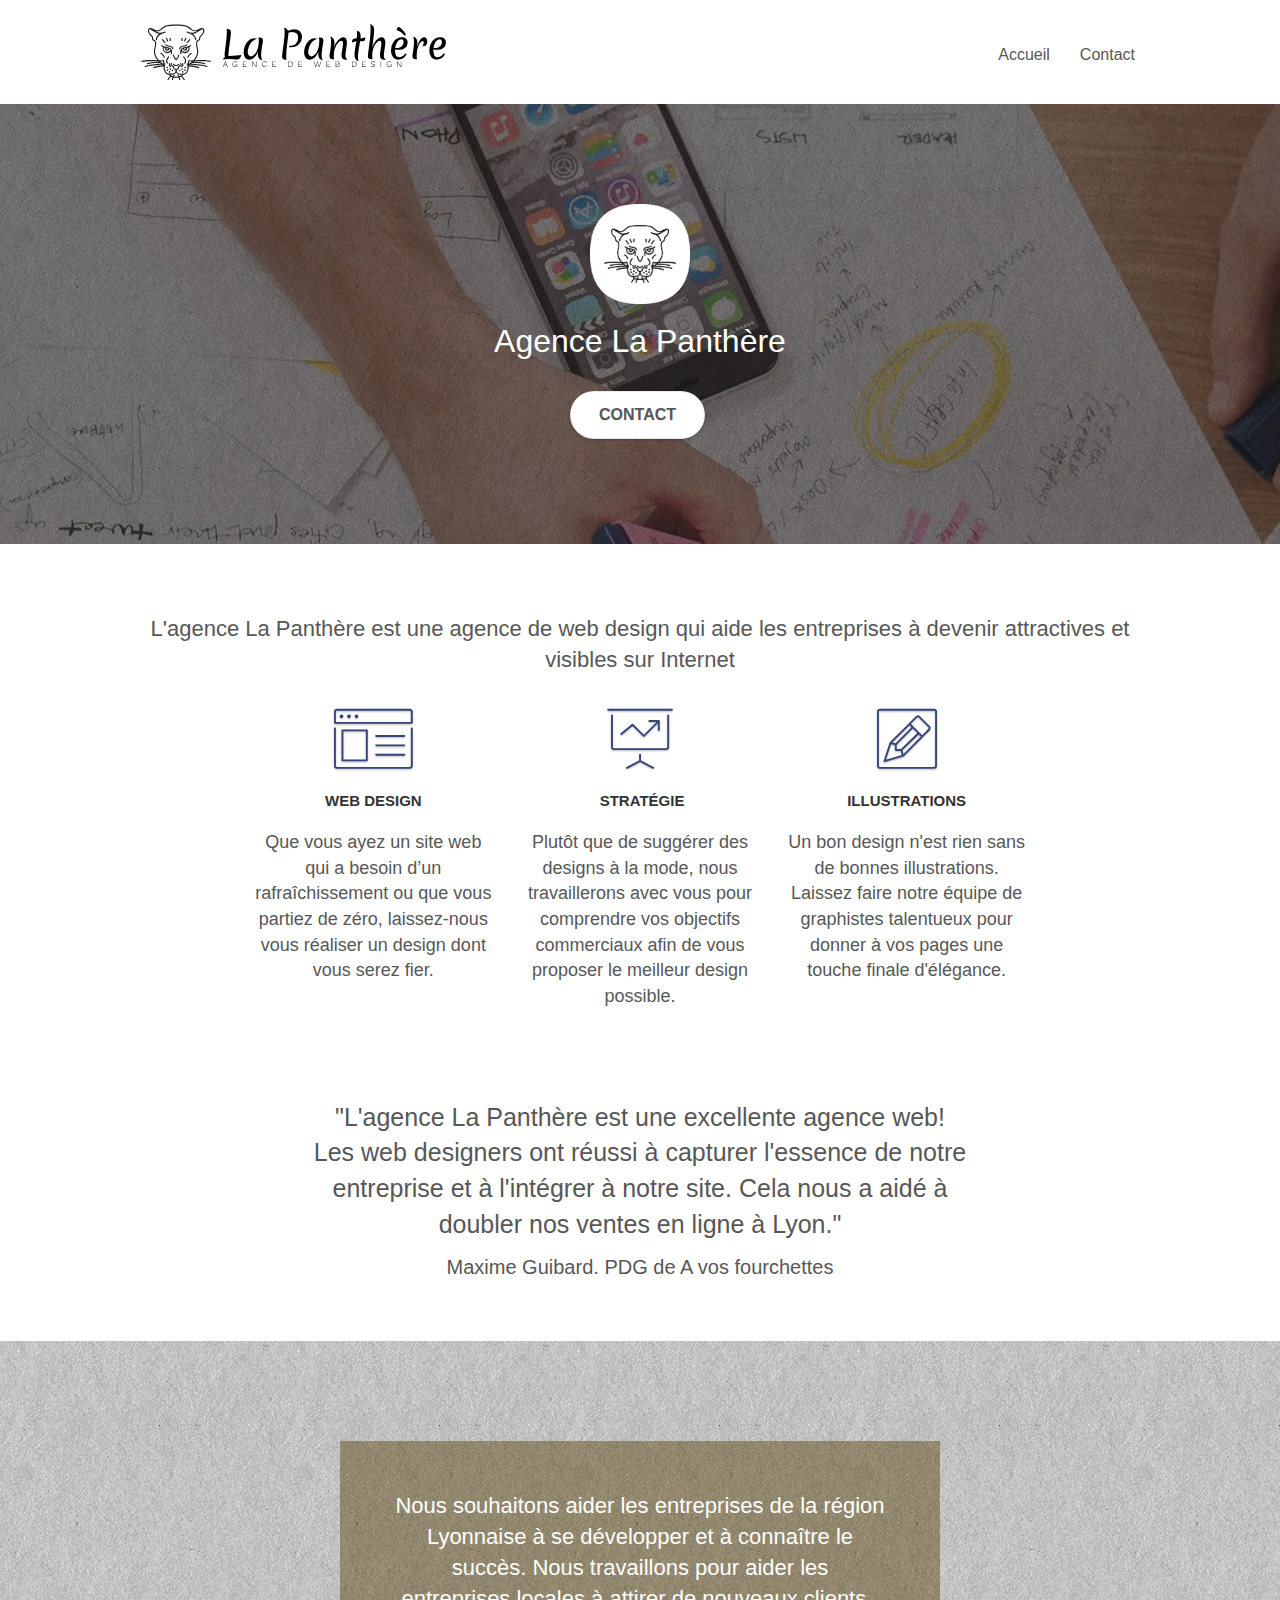
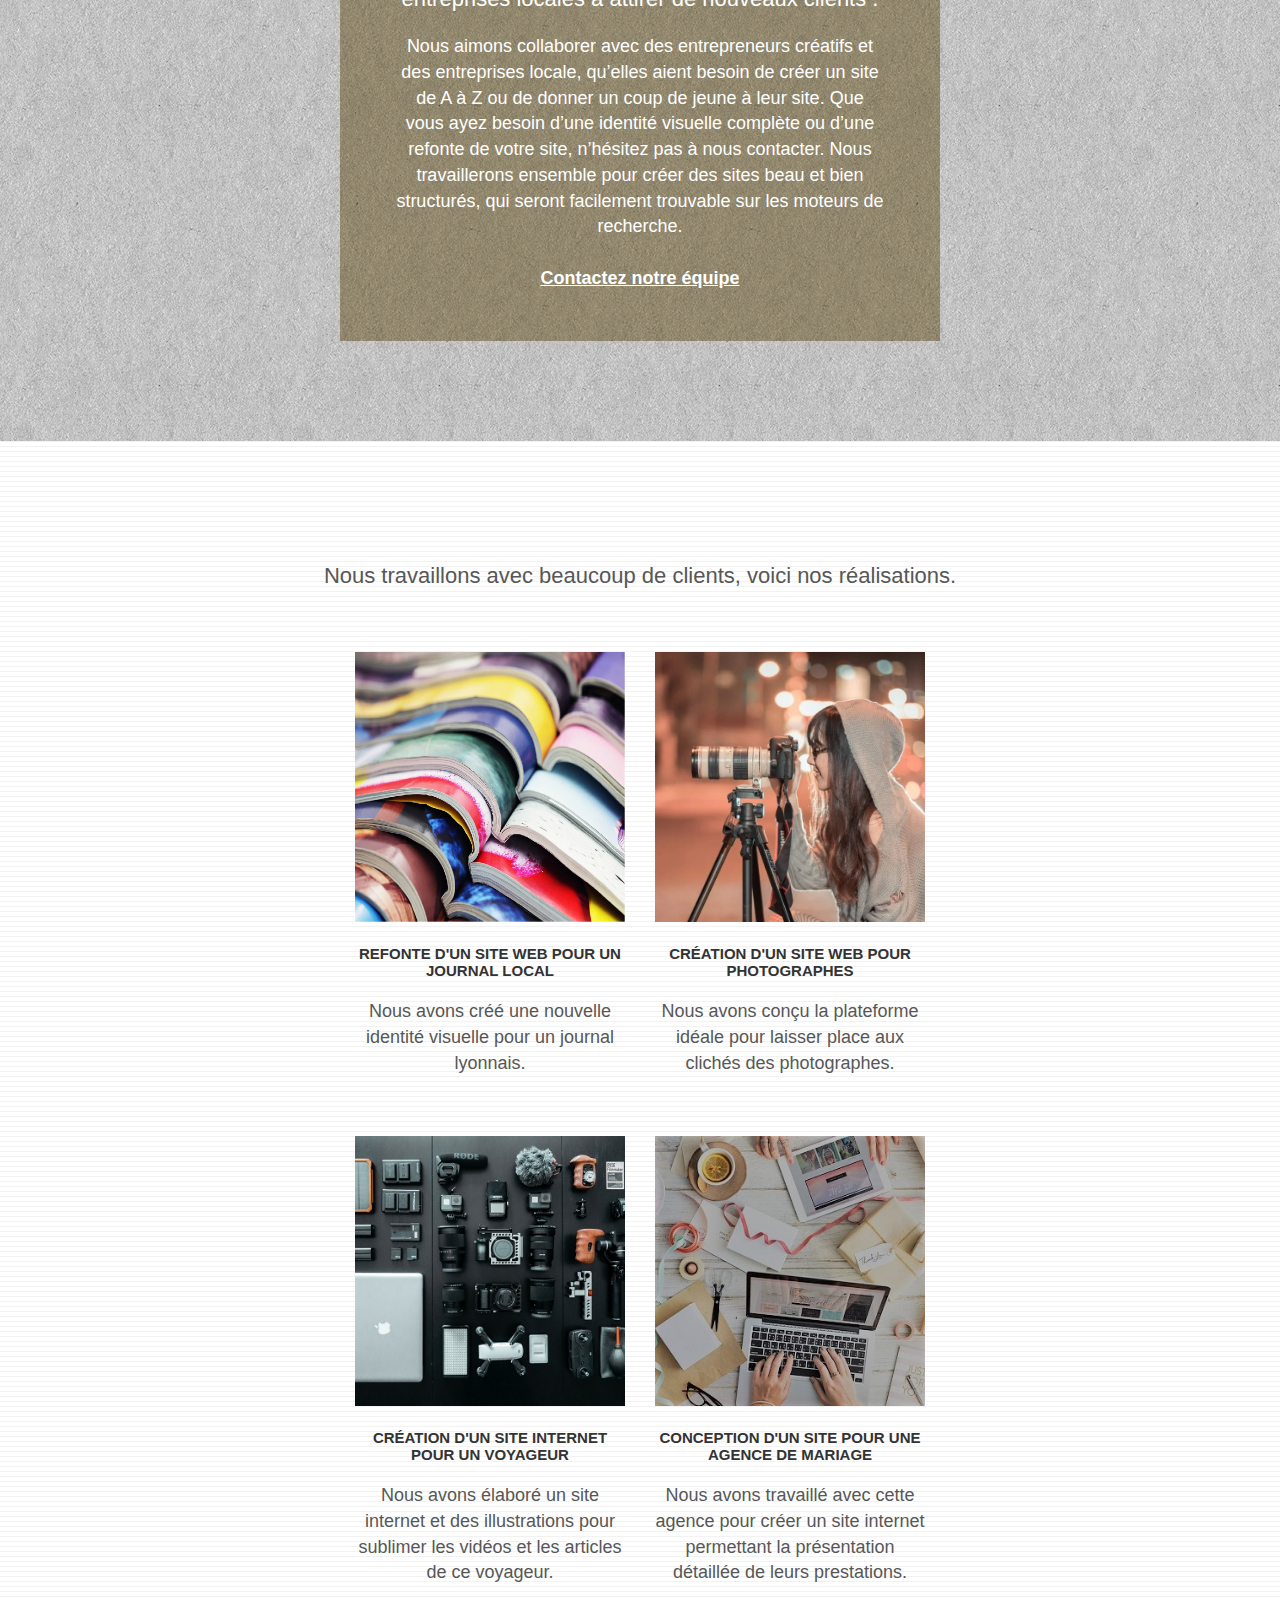
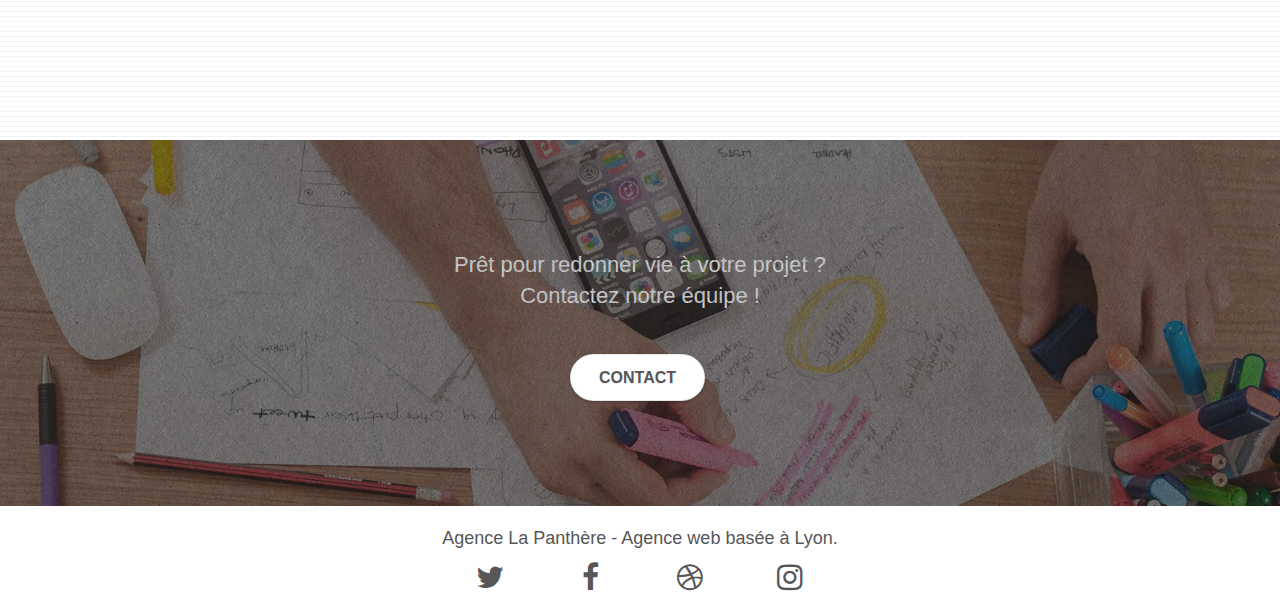
==== index.html @ 436fcbd0 "Update" ====
<!DOCTYPE html>
<html lang="fr">
  <head>
    <meta charset="utf-8" />
    <meta
      name="keywords"
      content="seo, google, site web, site internet, agence design lyon, agence design, agence design,agence design,agence design,agence design,agence design,agence design,agence design,agence design"
    />
    <meta
      name="description"
      content="Vous cherchez une agence de web design ? Découvrez l'expertise de La Panthère, une agence de web design basée à Lyon. "
    />
    <meta
      name="viewport"
      content="width=device-width, initial-scale=1.0, viewport-fit=cover"
    />
    <meta name="robots" content="index, follow" />
    <link rel="shortcut icon" type="image/png" href="favicon.jpg" />

    <link rel="stylesheet" type="text/css" href="./css/bootstrap.css" />
    <link rel="stylesheet" type="text/css" href="style.css" />
    <link rel="stylesheet" type="text/css" href="./css/font-awesome.css" />
    <link rel="stylesheet" type="text/css" href="./css/et-line.css" />

    <script async src="./js/jquery-2.1.0.js"></script>
    <script async src="./js/bootstrap.js"></script>
    <script async src="./js/blocs.js"></script>
    <script async src="./js/jquery.touchSwipe.js" defer></script>
    <script async src="./js/gmaps.js"></script>

    <title>La Panthère | Agence de web design sur Lyon</title>

    <!-- Analytics -->

    <!-- Analytics END -->
  </head>
  <body>
    <!-- Principal conteneur -->

    <header>
      <!-- bloc-0 -->
      <div class="bloc bgc-white l-bloc" id="bloc-0">
        <div class="container bloc-sm">
          <nav class="navbar row">
            <div class="navbar-header">
              <a
                class="navbar-brand"
                aria-label="Lien vers la page d'accueil"
                href="index.html"
                ><img
                  src="img/agence-la-panthere-monochrome.svg"
                  alt="Logo principal La Panthère Agence de web design à Lyon"
                  height="40"
              /></a>
              <button
                id="nav-toggle"
                type="button"
                class="ui-navbar-toggle navbar-toggle"
                data-toggle="collapse"
                data-target=".navbar-1"
              >
                <span class="sr-only">Toggle navigation</span
                ><span class="icon-bar"></span><span class="icon-bar"></span
                ><span class="icon-bar"></span>
              </button>
            </div>
            <div class="collapse navbar-collapse navbar-1 special-dropdown-nav">
              <ul class="site-navigation nav navbar-nav">
                <li>
                  <a href="index.html" aria-label="Lien vers la page d'accueil"
                    >Accueil</a
                  >
                </li>
                <li></li>
                <li>
                  <a href="page2.html" aria-label="Lien vers la page contact"
                    >Contact</a
                  >
                </li>
              </ul>
            </div>
          </nav>
        </div>
      </div>
      <!-- bloc-0 END -->
    </header>

    <main>
      <!-- bloc-1-presentation -->
      <div
        class="bloc bgc-dark-slate-blue bg-banniere d-bloc bg-t-edge bloc-bg-texture texture-paper b-parallax"
        id="bloc-1-hero"
      >
        <div class="container bloc-lg">
          <div class="row tight-width-whitespace">
            <div class="col-sm-12">
              <img
                src="img/logo.webp"
                class="center-block image-resize-mode imgLogo"
                alt="Logo tête de panthère, La Panthère Web Design"
              />
              <h1 class="text-center hero-bloc-text tc-white">
                Agence La Panthère
              </h1>
              <div class="text-center">
                <a
                  href="page2.html"
                  class="btn btn-lg btn-clean btn-rd cta-hero btn-atomic-tangerine"
                  aria-label="Lien vers la page contact"
                  id="cta-hero"
                  >Contact</a
                >
              </div>
            </div>
          </div>
        </div>
      </div>
      <!-- bloc-1-presentation END -->

      <!-- bloc-2-services -->
      <div class="bloc bgc-white l-bloc" id="bloc-2-services">
        <div class="container bloc-md">
          <div class="row">
            <div class="col-sm-12 text-center">
              <h2>
                L'agence La Panthère est une agence de web design qui aide les
                entreprises à devenir attractives et visibles sur Internet
              </h2>
            </div>
          </div>
          <div class="row voffset-lg med-width-whitespace">
            <div class="col-sm-4">
              <div class="text-center">
                <span
                  class="et-icon-browser sm-shadow icon-dark-slate-blue icons icon-lg"
                ></span>
              </div>
              <h3 class="mg-md text-center">Web design</h3>
              <p class="text-center">
                Que vous ayez un site web qui a besoin d&rsquo;un
                rafraîchissement ou que vous partiez de zéro, laissez-nous vous
                réaliser un design dont vous serez fier.
              </p>
            </div>
            <div class="col-sm-4">
              <div class="text-center">
                <span
                  class="et-icon-presentation sm-shadow icon-dark-slate-blue icons icon-lg"
                ></span>
              </div>
              <h3 class="mg-md text-center">&nbsp;Stratégie</h3>
              <p class="text-center">
                Plutôt que de suggérer des designs à la mode, nous travaillerons
                avec vous pour comprendre vos objectifs commerciaux afin de vous
                proposer le meilleur design possible.<br />
              </p>
            </div>
            <div class="col-sm-4">
              <div class="text-center">
                <span
                  class="et-icon-edit sm-shadow icon-dark-slate-blue icons icon-lg"
                ></span>
              </div>
              <h3 class="mg-md text-center">Illustrations</h3>
              <p class="text-center">
                Un bon design n'est rien sans de bonnes illustrations. Laissez
                faire notre équipe de graphistes talentueux pour donner à vos
                pages une touche finale d'élégance.
              </p>
            </div>
          </div>
          <div class="row voffset-lg voffset">
            <div class="col-xs-12 col-md-8 col-md-offset-2 text-center">
              <p id="citation">
                "L'agence La Panthère est une excellente agence web! Les web
                designers ont réussi à capturer l'essence de notre entreprise et
                à l'intégrer à notre site. Cela nous a aidé à doubler nos ventes
                en ligne à Lyon."
              </p>
              <p id="author">Maxime Guibard. PDG de A vos fourchettes</p>
            </div>
          </div>
        </div>
      </div>
      <!-- bloc-2-services END -->

      <!-- bloc-3-what-i-do -->
      <div
        class="bloc tc-white bgc-atomic-tangerine bg-presentation d-bloc bloc-bg-texture texture-paper b-parallax"
        id="bloc-3-what-i-do"
      >
        <div class="container bloc-lg">
          <div class="row tight-width-whitespace black-background">
            <div class="col-sm-12">
              <h2 class="mg-md text-center tc-white">
                Nous souhaitons aider les entreprises de la région Lyonnaise à
                se développer et à connaître le succès. Nous travaillons pour
                aider les entreprises locales à attirer de nouveaux clients .<br />
              </h2>
              <p class="text-center white">
                Nous aimons collaborer avec des entrepreneurs créatifs et des
                entreprises locale, qu’elles aient besoin de créer un site de A
                à Z ou de donner un coup de jeune à leur site. Que vous ayez
                besoin d’une identité visuelle complète ou d’une refonte de
                votre site, n’hésitez pas à nous contacter. Nous travaillerons
                ensemble pour créer des sites beau et bien structurés, qui
                seront facilement trouvable sur les moteurs de recherche.
                <br /><br /><a
                  class="ltc-white bold-link"
                  aria-label="Lien vers la page contact"
                  href="page2.html"
                  >Contactez notre équipe</a
                ><br />
              </p>
            </div>
          </div>
        </div>
      </div>
      <!-- bloc-3-what-i-do END -->

      <!-- bloc-4-portfolio -->
      <div
        class="bloc bgc-white bg-lines-h2-bg bg-repeat l-bloc"
        id="bloc-4-portfolio"
      >
        <div class="container bloc-lg">
          <div class="row">
            <div class="col-sm-12 text-center">
              <h2>
                Nous travaillons avec beaucoup de clients, voici nos
                réalisations.
              </h2>
            </div>
          </div>
          <div class="row tight-width-whitespace portfolio-row">
            <div class="col-sm-6">
              <a
                href="#"
                data-lightbox="img/1.webp"
                data-gallery-id="gallery-1"
                data-caption="Refonte d'un site web pour un journal local"
                data-frame="snapshot-lb"
                aria-label="Lien vers la page du projet"
                ><img
                  src="img/1.webp"
                  alt="Livres ouverts illustrant le journal local"
                  class="img-responsive portfolio-thumb"
              /></a>
              <h3 class="mg-md text-center">
                Refonte d'un site web pour un journal local
              </h3>
              <p class="text-center">
                Nous avons créé une nouvelle identité visuelle pour un journal
                lyonnais.
              </p>
            </div>
            <div class="col-sm-6">
              <a
                href="#"
                data-lightbox="img/2.webp"
                data-gallery-id="gallery-1"
                data-caption="Création d'un site web pour photographes"
                data-frame="snapshot-lb"
                aria-label="Lien vers la page du projet"
                ><img
                  src="img/2.webp"
                  class="img-responsive portfolio-thumb"
                  alt="Images illustrant une photgraphe"
              /></a>
              <h3 class="mg-md text-center">
                Création d'un site web pour photographes
              </h3>
              <p class="text-center">
                Nous avons conçu la plateforme idéale pour laisser place aux
                clichés des photographes.
              </p>
            </div>
          </div>
          <div class="row tight-width-whitespace portfolio-row">
            <div class="col-sm-6">
              <a
                href="#"
                data-lightbox="img/3.webp"
                data-gallery-id="gallery-1"
                data-caption="Création d'un site internet pour un voyageur"
                data-frame="snapshot-lb"
                aria-label="Lien vers la page du projet"
                ><img
                  src="img/3.webp"
                  class="img-responsive portfolio-thumb"
                  alt="Image illustrant le materiel d'un voyageur"
              /></a>
              <h3 class="mg-md text-center">
                Création d'un site internet pour un voyageur
              </h3>
              <p class="text-center">
                Nous avons élaboré un site internet et des illustrations pour
                sublimer les vidéos et les articles de ce voyageur.
              </p>
            </div>
            <div class="col-sm-6">
              <a
                href="#"
                data-lightbox="img/4.webp"
                data-gallery-id="gallery-1"
                data-caption="Conception d'un site pour une agence de mariage"
                data-frame="snapshot-lb"
                aria-label="Lien vers la page du projet"
                ><img
                  src="img/4.webp"
                  class="img-responsive portfolio-thumb"
                  alt="Images illustrant un ordianateur et un site internet"
              /></a>
              <h3 class="mg-md text-center">
                Conception d'un site pour une agence de mariage
              </h3>
              <p class="text-center">
                Nous avons travaillé avec cette agence pour créer un site
                internet permettant la présentation détaillée de leurs
                prestations.
              </p>
            </div>
          </div>
        </div>
      </div>
      <!-- bloc-4-portfolio END -->

      <!-- bloc-5-cta -->
      <div
        class="bloc bgc-dark-slate-blue bg-banniere d-bloc bloc-bg-texture texture-paper"
        id="bloc-5-cta"
      >
        <div class="container bloc-lg">
          <div class="row">
            <h2 class="mg-md text-center tc-white">
              Prêt pour redonner vie à votre projet ?<br />Contactez notre
              équipe !
            </h2>
            <div class="col-sm-12 text-center">
              <a
                href="page2.html"
                class="btn btn-atomic-tangerine btn-clean btn-rd btn-lg cta-hero"
                aria-label="Lien vers la page du contact"
                >Contact</a
              >
            </div>
          </div>
        </div>
      </div>
      <!-- bloc-5-cta END -->
    </main>

    <footer>
      <!-- Footer - bloc-8 -->
      <div class="bloc bgc-atomic-tangerine d-bloc" id="bloc-8">
        <div class="container bloc-sm">
          <div class="row">
            <div class="col-sm-12">
              <p class="text-center grey">
                Agence La Panthère - Agence web basée à Lyon.<br />
              </p>
              <div class="row row-no-gutters social">
                <div class="col-sm-3">
                  <div class="text-center">
                    <a
                      class="social"
                      aria-label="Lien vers la page twitter"
                      href="twitter/lachouette.com"
                      ><span class="fa fa-twitter icon-md grey"></span
                    ></a>
                  </div>
                </div>
                <div class="col-sm-3">
                  <div class="text-center">
                    <a
                      class="social"
                      aria-label="Lien vers la page facebook"
                      href="facebook/lachouette.com"
                      ><span class="fa fa-facebook icon-md grey"></span
                    ></a>
                  </div>
                </div>
                <div class="col-sm-3">
                  <div class="text-center">
                    <a
                      class="social"
                      aria-label="Lien vers la page Dribble"
                      href="dribble/lachouette.com"
                      ><span class="fa fa-dribbble icon-md grey"></span
                    ></a>
                  </div>
                </div>
                <div class="col-sm-3">
                  <div class="text-center">
                    <a
                      class="social"
                      aria-label="Lien vers la page instagram"
                      href="instagram/lachouette.com"
                      ><span class="fa fa-instagram icon-md grey"></span
                    ></a>
                  </div>
                </div>
              </div>
            </div>
          </div>
        </div>
      </div>
      <!-- Footer - bloc-8 END -->
    </footer>

    <!-- Principal conteneur END -->
  </body>
</html>
---- style.css ----
body {
  margin: 0;
  padding: 0;
  background: #fff;
  overflow-x: hidden;
  -webkit-font-smoothing: antialiased;
  -moz-osx-font-smoothing: grayscale;
}

img {
  width: 100%;
  height: 100%;
}

.imgLogo {
  width: 100px;
  height: 100px;
}

a,
button {
  transition: all 0.3s ease-in-out;
}

a,
button:focus:not(:focus-visible) {
  outline: none;
}

a:hover {
  text-decoration: none;
  cursor: pointer;
}

#page-loading-blocs-notifaction {
  position: fixed;
  top: 0;
  bottom: 0;
  width: 100%;
  z-index: 100000;
  background: #ffffff url("img/pageload-spinner.gif") no-repeat center center;
}

.bloc {
  width: 100%;
  clear: both;
  background: 50% 50% no-repeat;
  padding: 0 50px;
  -webkit-background-size: cover;
  -moz-background-size: cover;
  -o-background-size: cover;
  background-size: cover;
  position: relative;
}

.bloc .container {
  padding-left: 0;
  padding-right: 0;
}

.bloc-lg {
  padding: 100px 50px;
}

.bloc-md {
  padding: 50px;
}

.bloc-sm {
  padding: 20px 50px;
}

.bg-center,
.bg-l-edge,
.bg-r-edge,
.bg-t-edge,
.bg-b-edge,
.bg-tl-edge,
.bg-bl-edge,
.bg-tr-edge,
.bg-br-edge,
.bg-repeat {
  -webkit-background-size: auto !important;
  -moz-background-size: auto !important;
  -o-background-size: auto !important;
  background-size: auto !important;
}

.bg-repeat {
  background: repeat;
}

.bg-t-edge {
  background: top no-repeat;
}

.bloc-bg-texture::before {
  content: "";
  background-size: 2px 2px;
  position: absolute;
  top: 0;
  bottom: 0;
  left: 0;
  right: 0;
}

.texture-paper::before {
  background: url("img/texture-paper.png");
  background-size: 280px 280px;
}

.b-parallax {
  background-attachment: fixed;
}

.d-bloc {
  color: rgba(255, 255, 255, 0.7);
}

.d-bloc button:hover {
  color: rgba(255, 255, 255, 0.9);
}

.d-bloc .icon-round,
.d-bloc .icon-square,
.d-bloc .icon-rounded,
.d-bloc .icon-semi-rounded-a,
.d-bloc .icon-semi-rounded-b {
  border-color: rgba(255, 255, 255, 0.9);
}

.d-bloc .divider-h span {
  border-color: rgba(255, 255, 255, 0.2);
}

.d-bloc .a-btn,
.d-bloc .navbar a,
.d-bloc .navbar-brand,
.d-bloc a .icon-sm,
.d-bloc a .icon-md,
.d-bloc a .icon-lg,
.d-bloc a .icon-xl,
.d-bloc h1 a,
.d-bloc h2 a,
.d-bloc h3 a,
.d-bloc h4 a,
.d-bloc h5 a,
.d-bloc h6 a,
.d-bloc p a {
  color: rgba(255, 255, 255, 1);
}

.d-bloc .a-btn:hover,
.d-bloc .navbar a:hover,
.d-bloc .navbar-brand:hover,
.d-bloc a:hover .icon-sm,
.d-bloc a:hover .icon-md,
.d-bloc a:hover .icon-lg,
.d-bloc a:hover .icon-xl,
.d-bloc h1 a:hover,
.d-bloc h2 a:hover,
.d-bloc h3 a:hover,
.d-bloc h4 a:hover,
.d-bloc h5 a:hover,
.d-bloc h6 a:hover,
.d-bloc p a:hover {
  color: rgba(255, 255, 255, 1);
}

.d-bloc .navbar-toggle .icon-bar {
  background: rgba(255, 255, 255, 1);
}

.d-bloc .btn-wire,
.d-bloc .btn-wire:hover {
  color: rgba(255, 255, 255, 1);
  border-color: rgba(255, 255, 255, 1);
}

.d-bloc .panel {
  color: rgba(0, 0, 0, 0.5);
}

.d-bloc .panel button:hover {
  color: rgba(0, 0, 0, 0.7);
}

.d-bloc .panel icon {
  border-color: rgba(0, 0, 0, 0.7);
}

.d-bloc .panel .divider-h span {
  border-color: rgba(0, 0, 0, 0.1);
}

.d-bloc .panel .a-btn {
  color: rgba(0, 0, 0, 0.6);
}

.d-bloc .panel .a-btn:hover {
  color: rgba(0, 0, 0, 1);
}

.d-bloc .panel .btn-wire,
.d-bloc .panel .btn-wire:hover {
  color: rgba(0, 0, 0, 0.7);
  border-color: rgba(0, 0, 0, 0.3);
}

.d-bloc .panel,
.l-bloc {
  color: rgba(0, 0, 0, 0.5);
}

.d-bloc .panel button:hover,
.l-bloc button:hover {
  color: rgba(0, 0, 0, 0.7);
}

.l-bloc .icon-round,
.l-bloc .icon-square,
.l-bloc .icon-rounded,
.l-bloc .icon-semi-rounded-a,
.l-bloc .icon-semi-rounded-b {
  border-color: rgba(0, 0, 0, 0.7);
}

.d-bloc .panel .divider-h span,
.l-bloc .divider-h span {
  border-color: rgba(0, 0, 0, 0.1);
}

.d-bloc .panel .a-btn,
.l-bloc .a-btn,
.l-bloc .navbar a,
.l-bloc .navbar-brand,
.l-bloc a .icon-sm,
.l-bloc a .icon-md,
.l-bloc a .icon-lg,
.l-bloc a .icon-xl,
.l-bloc h1 a,
.l-bloc h2 a,
.l-bloc h3 a,
.l-bloc h4 a,
.l-bloc h5 a,
.l-bloc h6 a,
.l-bloc p a {
  color: rgba(0, 0, 0, 0.6);
}

.d-bloc .panel .a-btn:hover,
.l-bloc .a-btn:hover,
.l-bloc .navbar a:hover,
.l-bloc .navbar-brand:hover,
.l-bloc a:hover .icon-sm,
.l-bloc a:hover .icon-md,
.l-bloc a:hover .icon-lg,
.l-bloc a:hover .icon-xl,
.l-bloc h1 a:hover,
.l-bloc h2 a:hover,
.l-bloc h3 a:hover,
.l-bloc h4 a:hover,
.l-bloc h5 a:hover,
.l-bloc h6 a:hover,
.l-bloc p a:hover {
  color: rgba(0, 0, 0, 1);
}

.l-bloc .navbar-toggle .icon-bar {
  color: rgba(0, 0, 0, 0.6);
}

.d-bloc .panel .btn-wire,
.d-bloc .panel .btn-wire:hover,
.l-bloc .btn-wire,
.l-bloc .btn-wire:hover {
  color: rgba(0, 0, 0, 0.7);
  border-color: rgba(0, 0, 0, 0.3);
}

.voffset {
  margin-top: 30px;
}

.voffset-lg {
  margin-top: 80px;
}

.row-no-gutters {
  margin-right: 0;
  margin-left: 0;
}

.row.row-no-gutters > [class^="col-"],
.row.row-no-gutters > [class*=" col-"] {
  padding-right: 0;
  padding-left: 0;
}

#bloc-1-hero h1 {
  font-size: 32px;
}

.navbar {
  margin-bottom: 0;
  z-index: 1;
}

.navbar-brand {
  height: auto;
  padding: 3px 15px;
  font-size: 25px;
  font-weight: normal;
  font-weight: 600;
  line-height: 44px;
}

.navbar-brand img {
  max-height: 200px;
  margin: 0 5px 0 0;
  display: inline;
}

.navbar-brand img[src$="svg"] {
  min-width: 100px;
}

.nav-center .navbar-brand img {
  margin: 0;
}

.navbar .nav {
  padding-top: 2px;
  margin-right: -16px;
  float: right;
  z-index: 1;
}

.nav > li {
  float: left;
  margin-top: 4px;
  font-size: 16px;
}

.navbar-nav .open .dropdown-menu > li > a {
  text-align: inherit;
}

.nav > li a:hover,
.nav > li a:focus {
  background: transparent;
}

.navbar-toggle {
  margin: 10px 10px 0 0;
  border: 0px;
}

.navbar-toggle:hover {
  background: transparent !important;
}

.navbar-toggle .icon-bar {
  background-color: rgba(0, 0, 0, 0.5);
  width: 26px;
}

.nav-invert .navbar .nav {
  float: left;
}

.nav-invert .navbar-header,
.nav-invert .navbar-brand {
  float: right;
  position: relative;
  z-index: 2;
}

@media (min-width: 768px) {
  .site-navigation {
    position: absolute;
    top: 50%;
    right: 20px;
    transform: translate(0, -50%);
    -webkit-transform: translateY(-50%);
  }
  .nav > li .dropdown-menu a,
  .nav > li .dropdown-menu a:hover {
    color: #484848;
  }
  .nav-invert .site-navigation {
    left: 0;
    right: 0;
  }
  .nav-center {
    text-align: center;
  }
  .nav-center .navbar-header {
    width: 100%;
  }
  .nav-center .navbar-header,
  .nav-center .navbar-brand,
  .nav-center .nav > li {
    float: none;
    display: inline-block;
  }
  .nav-center .site-navigation {
    position: relative;
    width: 100%;
    right: 0;
    margin-right: 0px;
    margin-top: 20px;
  }
  .nav-center.mini-nav .navbar-toggle {
    float: none;
    margin: 10px auto 0;
  }
}

.nav > li > .dropdown a {
  background: none !important;
  display: block;
  padding: 14px 15px;
}

nav .caret {
  margin: 0 5px;
}

.dropdown-menu .dropdown-menu {
  top: -8px;
  left: 100%;
}

.dropdown-menu .dropmenu-flow-right {
  top: 100%;
  left: 0;
  margin-left: -1px;
  border-top-left-radius: 0;
  border-top-right-radius: 0;
}

.dropdown-menu .dropdown span {
  border: 4px solid black;
  border-top-color: transparent;
  border-right-color: transparent;
  border-bottom-color: transparent;
  margin: 6px -5px 0 0 !important;
  float: right;
}

.mg-md {
  margin-top: 10px;
  margin-bottom: 20px;
}

.mg-lg {
  margin-top: 10px;
  margin-bottom: 40px;
}

.btn {
  margin: 0 5px 5px 0;
}

.btn.pull-right {
  margin: 0 0 5px 5px;
}

.btn-d,
.btn-d:hover,
.btn-d:focus {
  color: #fff;
  background: rgba(0, 0, 0, 0.3);
}

button {
  outline: none !important;
}

.btn-rd {
  border-radius: 40px;
}

.btn-clean {
  border: 1px solid rgba(0, 0, 0, 0.08);
  border-bottom-color: rgba(0, 0, 0, 0.1);
  text-shadow: 0 1px 0 rgba(0, 0, 1, 0.1);
  box-shadow: 0 1px 3px rgba(0, 0, 1, 0.25),
    inset 0 1px 0 0 rgba(255, 255, 255, 0.15);
}

.icon-md {
  font-size: 30px !important;
}

.icon-lg {
  font-size: 60px !important;
}

.sm-shadow {
  text-shadow: 0 1px 2px rgba(0, 0, 0, 0.3);
}

.panel-sq,
.panel-sq .panel-heading,
.panel-sq .panel-footer {
  border-radius: 0;
}

.panel-rd {
  border-radius: 30px;
}

.panel-rd .panel-heading {
  border-radius: 29px 29px 0 0;
}

.panel-rd .panel-footer {
  border-radius: 0 0 29px 29px;
}

.form-control {
  border-color: rgba(0, 0, 0, 0.1);
  box-shadow: none;
}

.scrollToTop {
  width: 40px;
  height: 40px;
  position: fixed;
  bottom: 20px;
  right: 20px;
  opacity: 0;
  z-index: 500;
  transition: all 0.3s ease-in-out;
}

.scrollToTop span {
  margin-top: 6px;
}

.showScrollTop {
  font-size: 14px;
  opacity: 1;
}

a[data-lightbox] {
  position: relative;
  display: block;
  text-align: center;
}

a[data-lightbox]:hover::before {
  content: "+";
  font-family: "HelveticaNeue-Light", "Helvetica Neue Light", "Helvetica Neue",
    Helvetica, Arial;
  font-size: 32px;
  width: 50px;
  height: 50px;
  margin-left: -25px;
  border-radius: 50%;
  background: rgba(0, 0, 0, 0.6);
  color: #fff;
  font-weight: 100;
  z-index: 1;
  position: absolute;
  top: 50%;
  transform: translateY(-50%);
  -webkit-transform: translateY(-50%);
}

a[data-lightbox]:hover img {
  opacity: 0.6;
  -webkit-animation-fill-mode: none;
  animation-fill-mode: none;
}

#lightbox-modal {
  display: flex;
  align-items: center;
}

#lightbox-modal .modal-dialog {
  width: 90%;
  max-width: 900px;
  margin: 0 auto 0;
}

#lightbox-modal .modal-dialog img {
  max-height: 90vh;
  margin: 0 auto;
}

.lightbox-caption {
  padding: 20px;
  color: #fff;
  background: rgba(0, 0, 0, 0.5);
  position: absolute;
  left: 15px;
  right: 15px;
  bottom: 5px;
}

.close-lightbox {
  color: #fff;
  font-size: 30px;
  position: absolute;
  top: 20px;
  right: 20px;
  z-index: 20;
  background: rgba(0, 0, 0, 0.5);
  border: none;
  line-height: 30px;
  padding: 0 9px 5px;
  opacity: 0.3;
}

.close-lightbox:hover,
.next-lightbox:hover,
.prev-lightbox:hover {
  opacity: 1;
  color: #fff;
}

.next-lightbox,
.prev-lightbox {
  font-size: 20px;
  color: rgba(255, 255, 255, 0.9);
  background: rgba(0, 0, 0, 0.5);
  transition: all 0.2s ease-in-out;
  position: absolute;
  top: 45%;
  z-index: 1;
  opacity: 0.4;
}

.next-lightbox {
  padding: 6px 8px 1px 13px;
  right: 25px;
}

.prev-lightbox {
  padding: 6px 13px 1px 10px;
  left: 25px;
}

.snapshot-lb .modal-body {
  padding-bottom: 45px;
}

.snapshot-lb .lightbox-caption {
  padding: 0;
  color: rgba(0, 0, 0, 0.5);
  background: none;
}

h1,
h2,
h3,
h4,
h5,
h6,
p,
label,
.btn,
a {
  font-family: "helvetica";
  font-weight: 400;
  color: #575757 !important;
}

.container {
  max-width: 1000px;
}

.hero-bloc-text {
  font-size: 38px;
}

.hero-bloc-text-sub {
  font-size: 36px;
}

.statement-bloc-text {
  line-height: 26px;
  font-style: italic;
  font-size: 20px;
  text-align: center;
  font-weight: lighter;
  max-width: 520px;
  margin: auto auto auto auto;
}

p {
  font-size: 18px;
}

.tight-width-whitespace {
  max-width: 600px;
  margin: auto auto auto auto;
}

.h1 {
  font-size: 20px;
  font-family: "Open Sans";
}

.cta-hero {
  margin-top: 22px;
  color: #ffffff !important;
  text-transform: uppercase;
  padding: 12px 28px 12px 28px;
  font-size: 16px;
  font-weight: 700;
}

.social {
  max-width: 400px;
  margin: auto auto auto auto;
}

h2 {
  font-size: 22px;
  line-height: 1.4em;
}

h3 {
  font-size: 15px;
  text-transform: uppercase;
  font-weight: 700;
  color: #333333 !important;
}

.med-width-whitespace {
  max-width: 800px;
  margin: auto auto auto auto;
  box-shadow: 0px 0px 0px #000000;
}

h1 {
  color: #333333 !important;
}

h4 {
  color: #333333 !important;
}

.icons {
  margin-bottom: 14px;
  margin-top: 24px;
}

.white {
  color: white !important;
}

.grey {
  color: #575757 !important;
}

.portfolio-thumb {
  margin-bottom: 24px;
}

.portfolio-row {
  margin-bottom: 44px;
  margin-top: 50px;
}

.avatar {
  box-shadow: 0px 4px 9px rgba(0, 0, 0, 0.3);
}

.black-background {
  background-color: rgba(165, 147, 99, 0.7);
  padding: 40px 40px 40px 40px;
}

.bold-link {
  font-weight: 900;
  text-decoration: underline !important;
}

.bgc-white {
  background-color: #ffffff;
}

.bgc-dark-slate-blue {
  background-color: #364577;
}

.bgc-atomic-tangerine {
  background-color: white;
}

.tc-white {
  color: white !important;
}

.btn-atomic-tangerine {
  background: white;
  color: #575757 !important;
  transition: 0.1s ease-in-out;
}

.btn-atomic-tangerine:hover {
  transform: scale(1.05);
  transition: ease-in-out 0.1s;
  color: #575757 !important;
}

.ltc-white {
  color: #ffffff !important;
}

.ltc-white:hover {
  color: #cccccc !important;
}

.ltc-atomic-tangerine {
  color: #f3976c !important;
}

.ltc-atomic-tangerine:hover {
  color: #c27956 !important;
}

.icon-dark-slate-blue {
  color: #364577 !important;
  border-color: #364577 !important;
}

.bg-dots-bg {
  background-image: url("img/dots-bg.webp");
}

.bg-lines-h2-bg {
  background-image: url("img/lines-h2-bg.png");
}

.bg-banniere {
  background-image: url("img/agence-la-panthere.webp");
}

.bg-presentation {
  background-image: url("img/image-de-presentation.webp");
}

@media (max-width: 1024px) {
  .bloc {
    padding-left: 20px;
    padding-right: 20px;
  }
  .bloc.full-width-bloc,
  .bloc-tile-2.full-width-bloc .container,
  .bloc-tile-3.full-width-bloc .container,
  .bloc-tile-4.full-width-bloc .container {
    padding-left: 0;
    padding-right: 0;
  }
}

@media (max-width: 992px) and (min-width: 768px) {
  .navbar .nav {
    max-width: 80%;
  }
  .nav-center.navbar .nav {
    max-width: 100%;
  }
}

@media only screen and (min-device-width: 768px) and (max-device-width: 1024px) and (orientation: landscape) {
  .b-parallax {
    background-attachment: scroll;
  }
}

@media only screen and (min-device-width: 1024px) and (max-device-width: 1366px) and (-webkit-min-device-pixel-ratio: 1.5) {
  .b-parallax {
    background-attachment: scroll;
  }
}

@media (max-width: 991px) {
  .container {
    width: 100%;
  }
  .b-parallax {
    background-attachment: scroll;
  }
  .page-container,
  #hero-bloc {
    overflow-x: hidden;
    position: relative;
  }
  .bloc {
    padding-left: constant(safe-area-inset-left);
    padding-right: constant(safe-area-inset-right);
  }
  .bloc-group,
  .bloc-group .bloc {
    display: block;
    width: 100%;
  }
  .bloc-fill-screen .fill-bloc-top-edge,
  .bloc-fill-screen .fill-bloc-bottom-edge {
    padding: 0 20px;
    padding-left: constant(safe-area-inset-left);
    padding-right: constant(safe-area-inset-right);
  }
}

@media (max-width: 767px) {
  .page-container {
    overflow-x: hidden;
    position: relative;
  }
  h1,
  h2,
  h3,
  h4,
  h5,
  h6,
  p,
  #disqus_thread {
    padding-left: 10px !important;
    padding-right: 10px !important;
  }
  .b-parallax {
    background-attachment: scroll;
  }
  .navbar .nav {
    padding-top: 0;
    border-top: 1px solid rgba(0, 0, 0, 0.2);
    float: none !important;
  }
  .navbar.row {
    margin-left: 0;
    margin-right: 0;
  }
  .site-navigation {
    position: inherit;
    transform: none;
    -webkit-transform: none;
    -ms-transform: none;
  }
  .nav > li {
    margin-top: 0;
    border-bottom: 1px solid rgba(0, 0, 0, 0.1);
    background: rgba(0, 0, 0, 0.05);
    text-align: left;
    padding-left: 15px;
    width: 100%;
  }
  .nav > li:hover {
    background: rgba(0, 0, 0, 0.08);
  }
  .dropdown .dropdown a .caret {
    float: none;
    margin: 5px 0 0 10px !important;
    border: 4px solid black;
    border-bottom-color: transparent;
    border-right-color: transparent;
    border-left-color: transparent;
  }
  #hero-bloc .navbar .nav {
    background: rgba(0, 0, 0, 0.8);
  }
  #hero-bloc .navbar .nav a {
    color: rgba(255, 255, 255, 0.6);
  }
  .hero {
    padding: 50px 0;
  }
  .hero-nav {
    left: -1px;
    right: -1px;
  }
  .navbar-collapse {
    padding: 0;
    overflow-x: hidden;
    -webkit-box-shadow: none;
    box-shadow: none;
  }
  .navbar-brand img {
    max-height: 40px;
    width: auto;
  }
  .nav-invert .navbar-header {
    float: none;
    width: 100%;
  }
  .nav-invert .navbar-toggle {
    float: left;
    margin-left: 10px;
  }
  .bloc {
    padding-left: 0;
    padding-right: 0;
  }
  .bloc-xxl,
  .bloc-xl,
  .bloc-lg {
    padding: 40px 0;
  }
  .bloc-sm,
  .bloc-md {
    padding-left: 0;
    padding-right: 0;
  }
  .bloc-tile-2 .container,
  .bloc-tile-3 .container,
  .bloc-tile-4 .container,
  .bloc-fill-screen .fill-bloc-top-edge,
  .bloc-fill-screen .fill-bloc-bottom-edge {
    padding-left: 0;
    padding-right: 0;
  }
  .a-block {
    padding: 0 10px;
  }
  .btn-dwn {
    display: none;
  }
  .voffset {
    margin-top: 5px;
  }
  .voffset-md {
    margin-top: 20px;
  }
  .voffset-lg {
    margin-top: 30px;
  }
  form {
    padding: 5px;
  }
  .close-lightbox {
    display: inline-block;
  }
  .blocsapp-device-iphone5 {
    background-size: 216px 425px;
    padding-top: 60px;
    width: 216px;
    height: 425px;
  }
  .blocsapp-device-iphone5 img {
    width: 180px;
    height: 320px;
  }
}

@media (max-width: 400px) {
  .bloc {
    padding-left: 0;
    padding-right: 0;
  }
}

@media (max-width: 767px) {
  .bloc-mob-center-text {
    text-align: center;
  }
}

#citation {
  font-size: 25px;
}

#author {
  font-size: 20px;
}
---- css/et-line.css ----
@font-face {
    font-family: et-line;
    src: url(../fonts/et-line.eot);
    src: url(../fonts/et-line.eot?#iefix) format('embedded-opentype'), url(../fonts/et-line.woff) format('woff'), url(../fonts/et-line.ttf) format('truetype'), url(../fonts/et-line.svg#et-line) format('svg');
    font-weight: 400;
    font-style: normal
}

.et-icon-adjustments,
.et-icon-alarmclock,
.et-icon-anchor,
.et-icon-aperture,
.et-icon-attachment,
.et-icon-bargraph,
.et-icon-basket,
.et-icon-beaker,
.et-icon-bike,
.et-icon-book-open,
.et-icon-briefcase,
.et-icon-browser,
.et-icon-calendar,
.et-icon-camera,
.et-icon-caution,
.et-icon-chat,
.et-icon-circle-compass,
.et-icon-clipboard,
.et-icon-clock,
.et-icon-cloud,
.et-icon-compass,
.et-icon-desktop,
.et-icon-dial,
.et-icon-document,
.et-icon-documents,
.et-icon-download,
.et-icon-dribbble,
.et-icon-edit,
.et-icon-envelope,
.et-icon-expand,
.et-icon-facebook,
.et-icon-flag,
.et-icon-focus,
.et-icon-gears,
.et-icon-genius,
.et-icon-gift,
.et-icon-global,
.et-icon-globe,
.et-icon-googleplus,
.et-icon-grid,
.et-icon-happy,
.et-icon-hazardous,
.et-icon-heart,
.et-icon-hotairballoon,
.et-icon-hourglass,
.et-icon-key,
.et-icon-laptop,
.et-icon-layers,
.et-icon-lifesaver,
.et-icon-lightbulb,
.et-icon-linegraph,
.et-icon-linkedin,
.et-icon-lock,
.et-icon-magnifying-glass,
.et-icon-map,
.et-icon-map-pin,
.et-icon-megaphone,
.et-icon-mic,
.et-icon-mobile,
.et-icon-newspaper,
.et-icon-notebook,
.et-icon-paintbrush,
.et-icon-paperclip,
.et-icon-pencil,
.et-icon-phone,
.et-icon-picture,
.et-icon-pictures,
.et-icon-piechart,
.et-icon-presentation,
.et-icon-pricetags,
.et-icon-printer,
.et-icon-profile-female,
.et-icon-profile-male,
.et-icon-puzzle,
.et-icon-quote,
.et-icon-recycle,
.et-icon-refresh,
.et-icon-ribbon,
.et-icon-rss,
.et-icon-sad,
.et-icon-scissors,
.et-icon-scope,
.et-icon-search,
.et-icon-shield,
.et-icon-speedometer,
.et-icon-strategy,
.et-icon-streetsign,
.et-icon-tablet,
.et-icon-target,
.et-icon-telescope,
.et-icon-toolbox,
.et-icon-tools,
.et-icon-tools-2,
.et-icon-trophy,
.et-icon-tumblr,
.et-icon-twitter,
.et-icon-upload,
.et-icon-video,
.et-icon-wallet,
.et-icon-wine {
    font-family: et-line;
    speak: none;
    font-style: normal;
    font-weight: 400;
    font-variant: normal;
    text-transform: none;
    line-height: 1;
    -webkit-font-smoothing: antialiased;
    -moz-osx-font-smoothing: grayscale;
    display: inline-block
}

.et-icon-mobile:before {
    content: "\e000"
}

.et-icon-laptop:before {
    content: "\e001"
}

.et-icon-desktop:before {
    content: "\e002"
}

.et-icon-tablet:before {
    content: "\e003"
}

.et-icon-phone:before {
    content: "\e004"
}

.et-icon-document:before {
    content: "\e005"
}

.et-icon-documents:before {
    content: "\e006"
}

.et-icon-search:before {
    content: "\e007"
}

.et-icon-clipboard:before {
    content: "\e008"
}

.et-icon-newspaper:before {
    content: "\e009"
}

.et-icon-notebook:before {
    content: "\e00a"
}

.et-icon-book-open:before {
    content: "\e00b"
}

.et-icon-browser:before {
    content: "\e00c"
}

.et-icon-calendar:before {
    content: "\e00d"
}

.et-icon-presentation:before {
    content: "\e00e"
}

.et-icon-picture:before {
    content: "\e00f"
}

.et-icon-pictures:before {
    content: "\e010"
}

.et-icon-video:before {
    content: "\e011"
}

.et-icon-camera:before {
    content: "\e012"
}

.et-icon-printer:before {
    content: "\e013"
}

.et-icon-toolbox:before {
    content: "\e014"
}

.et-icon-briefcase:before {
    content: "\e015"
}

.et-icon-wallet:before {
    content: "\e016"
}

.et-icon-gift:before {
    content: "\e017"
}

.et-icon-bargraph:before {
    content: "\e018"
}

.et-icon-grid:before {
    content: "\e019"
}

.et-icon-expand:before {
    content: "\e01a"
}

.et-icon-focus:before {
    content: "\e01b"
}

.et-icon-edit:before {
    content: "\e01c"
}

.et-icon-adjustments:before {
    content: "\e01d"
}

.et-icon-ribbon:before {
    content: "\e01e"
}

.et-icon-hourglass:before {
    content: "\e01f"
}

.et-icon-lock:before {
    content: "\e020"
}

.et-icon-megaphone:before {
    content: "\e021"
}

.et-icon-shield:before {
    content: "\e022"
}

.et-icon-trophy:before {
    content: "\e023"
}

.et-icon-flag:before {
    content: "\e024"
}

.et-icon-map:before {
    content: "\e025"
}

.et-icon-puzzle:before {
    content: "\e026"
}

.et-icon-basket:before {
    content: "\e027"
}

.et-icon-envelope:before {
    content: "\e028"
}

.et-icon-streetsign:before {
    content: "\e029"
}

.et-icon-telescope:before {
    content: "\e02a"
}

.et-icon-gears:before {
    content: "\e02b"
}

.et-icon-key:before {
    content: "\e02c"
}

.et-icon-paperclip:before {
    content: "\e02d"
}

.et-icon-attachment:before {
    content: "\e02e"
}

.et-icon-pricetags:before {
    content: "\e02f"
}

.et-icon-lightbulb:before {
    content: "\e030"
}

.et-icon-layers:before {
    content: "\e031"
}

.et-icon-pencil:before {
    content: "\e032"
}

.et-icon-tools:before {
    content: "\e033"
}

.et-icon-tools-2:before {
    content: "\e034"
}

.et-icon-scissors:before {
    content: "\e035"
}

.et-icon-paintbrush:before {
    content: "\e036"
}

.et-icon-magnifying-glass:before {
    content: "\e037"
}

.et-icon-circle-compass:before {
    content: "\e038"
}

.et-icon-linegraph:before {
    content: "\e039"
}

.et-icon-mic:before {
    content: "\e03a"
}

.et-icon-strategy:before {
    content: "\e03b"
}

.et-icon-beaker:before {
    content: "\e03c"
}

.et-icon-caution:before {
    content: "\e03d"
}

.et-icon-recycle:before {
    content: "\e03e"
}

.et-icon-anchor:before {
    content: "\e03f"
}

.et-icon-profile-male:before {
    content: "\e040"
}

.et-icon-profile-female:before {
    content: "\e041"
}

.et-icon-bike:before {
    content: "\e042"
}

.et-icon-wine:before {
    content: "\e043"
}

.et-icon-hotairballoon:before {
    content: "\e044"
}

.et-icon-globe:before {
    content: "\e045"
}

.et-icon-genius:before {
    content: "\e046"
}

.et-icon-map-pin:before {
    content: "\e047"
}

.et-icon-dial:before {
    content: "\e048"
}

.et-icon-chat:before {
    content: "\e049"
}

.et-icon-heart:before {
    content: "\e04a"
}

.et-icon-cloud:before {
    content: "\e04b"
}

.et-icon-upload:before {
    content: "\e04c"
}

.et-icon-download:before {
    content: "\e04d"
}

.et-icon-target:before {
    content: "\e04e"
}

.et-icon-hazardous:before {
    content: "\e04f"
}

.et-icon-piechart:before {
    content: "\e050"
}

.et-icon-speedometer:before {
    content: "\e051"
}

.et-icon-global:before {
    content: "\e052"
}

.et-icon-compass:before {
    content: "\e053"
}

.et-icon-lifesaver:before {
    content: "\e054"
}

.et-icon-clock:before {
    content: "\e055"
}

.et-icon-aperture:before {
    content: "\e056"
}

.et-icon-quote:before {
    content: "\e057"
}

.et-icon-scope:before {
    content: "\e058"
}

.et-icon-alarmclock:before {
    content: "\e059"
}

.et-icon-refresh:before {
    content: "\e05a"
}

.et-icon-happy:before {
    content: "\e05b"
}

.et-icon-sad:before {
    content: "\e05c"
}

.et-icon-facebook:before {
    content: "\e05d"
}

.et-icon-twitter:before {
    content: "\e05e"
}

.et-icon-googleplus:before {
    content: "\e05f"
}

.et-icon-rss:before {
    content: "\e060"
}

.et-icon-tumblr:before {
    content: "\e061"
}

.et-icon-linkedin:before {
    content: "\e062"
}

.et-icon-dribbble:before {
    content: "\e063"
}
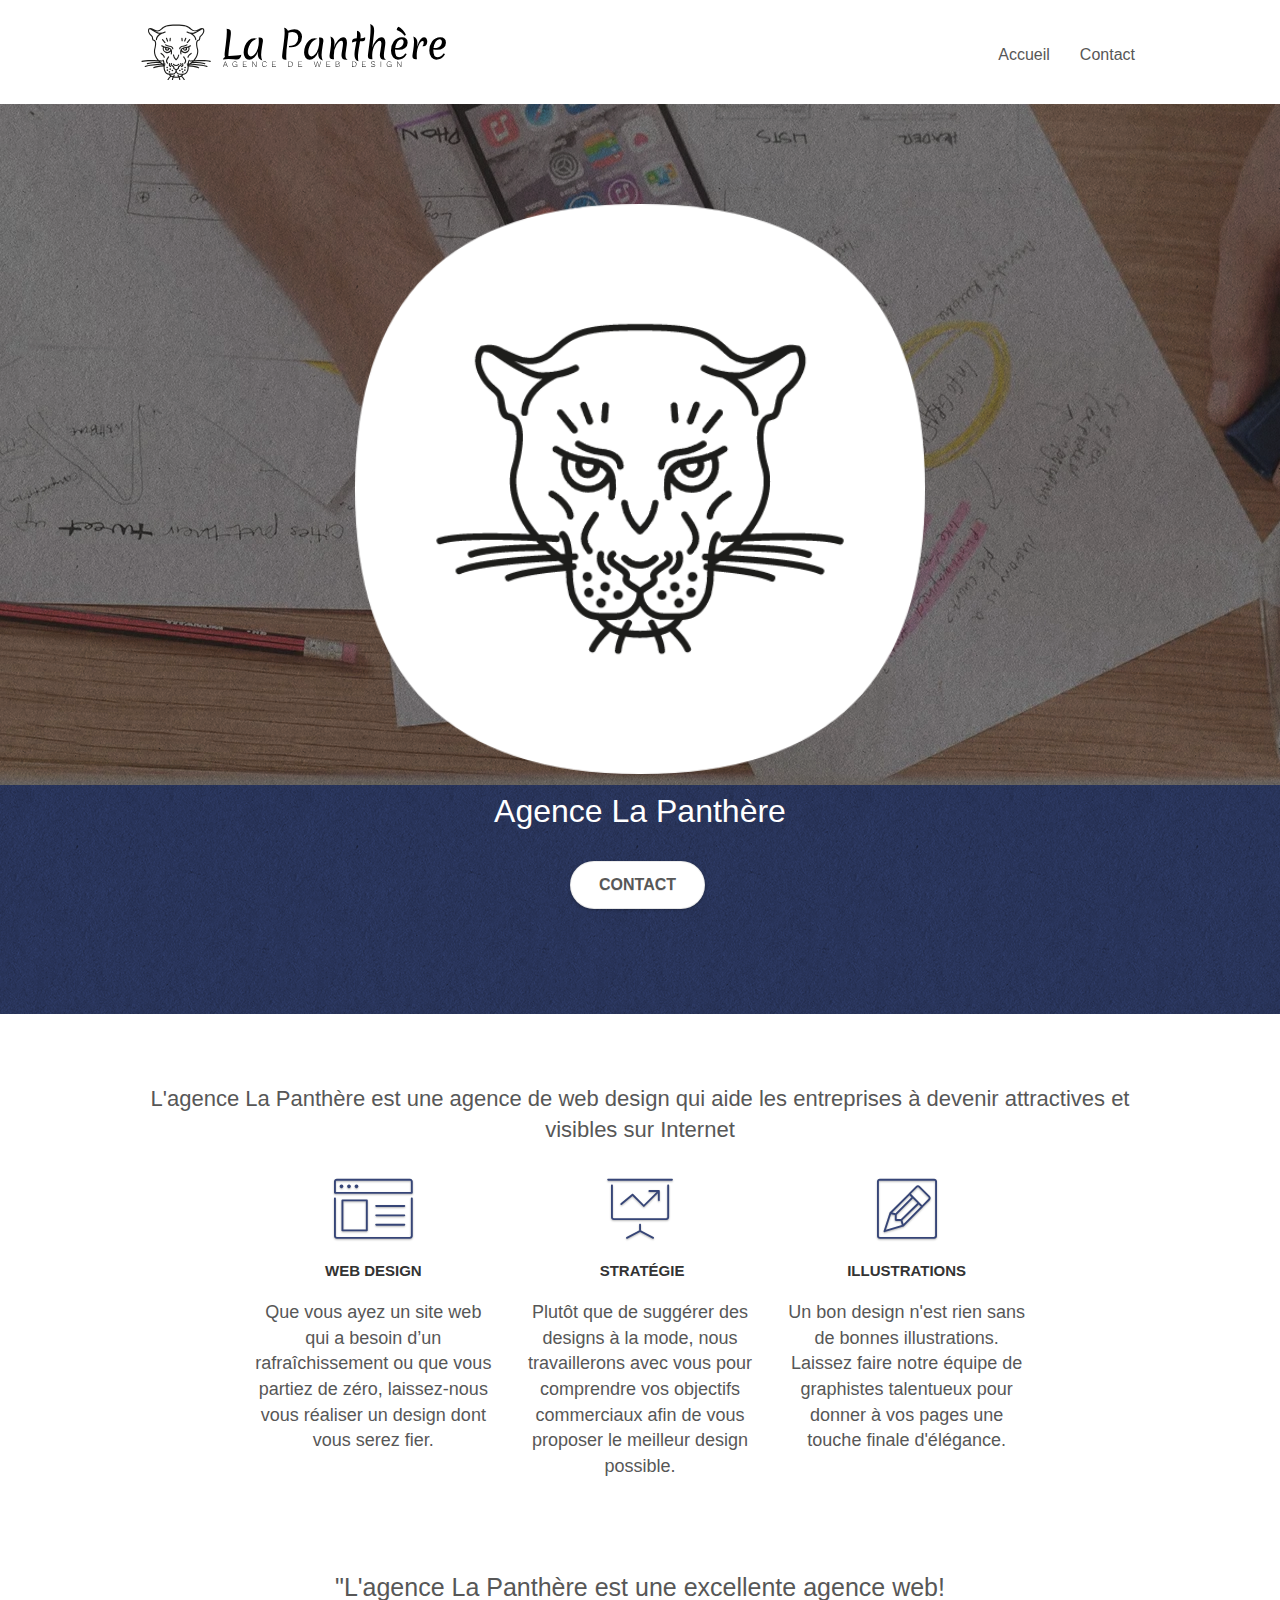
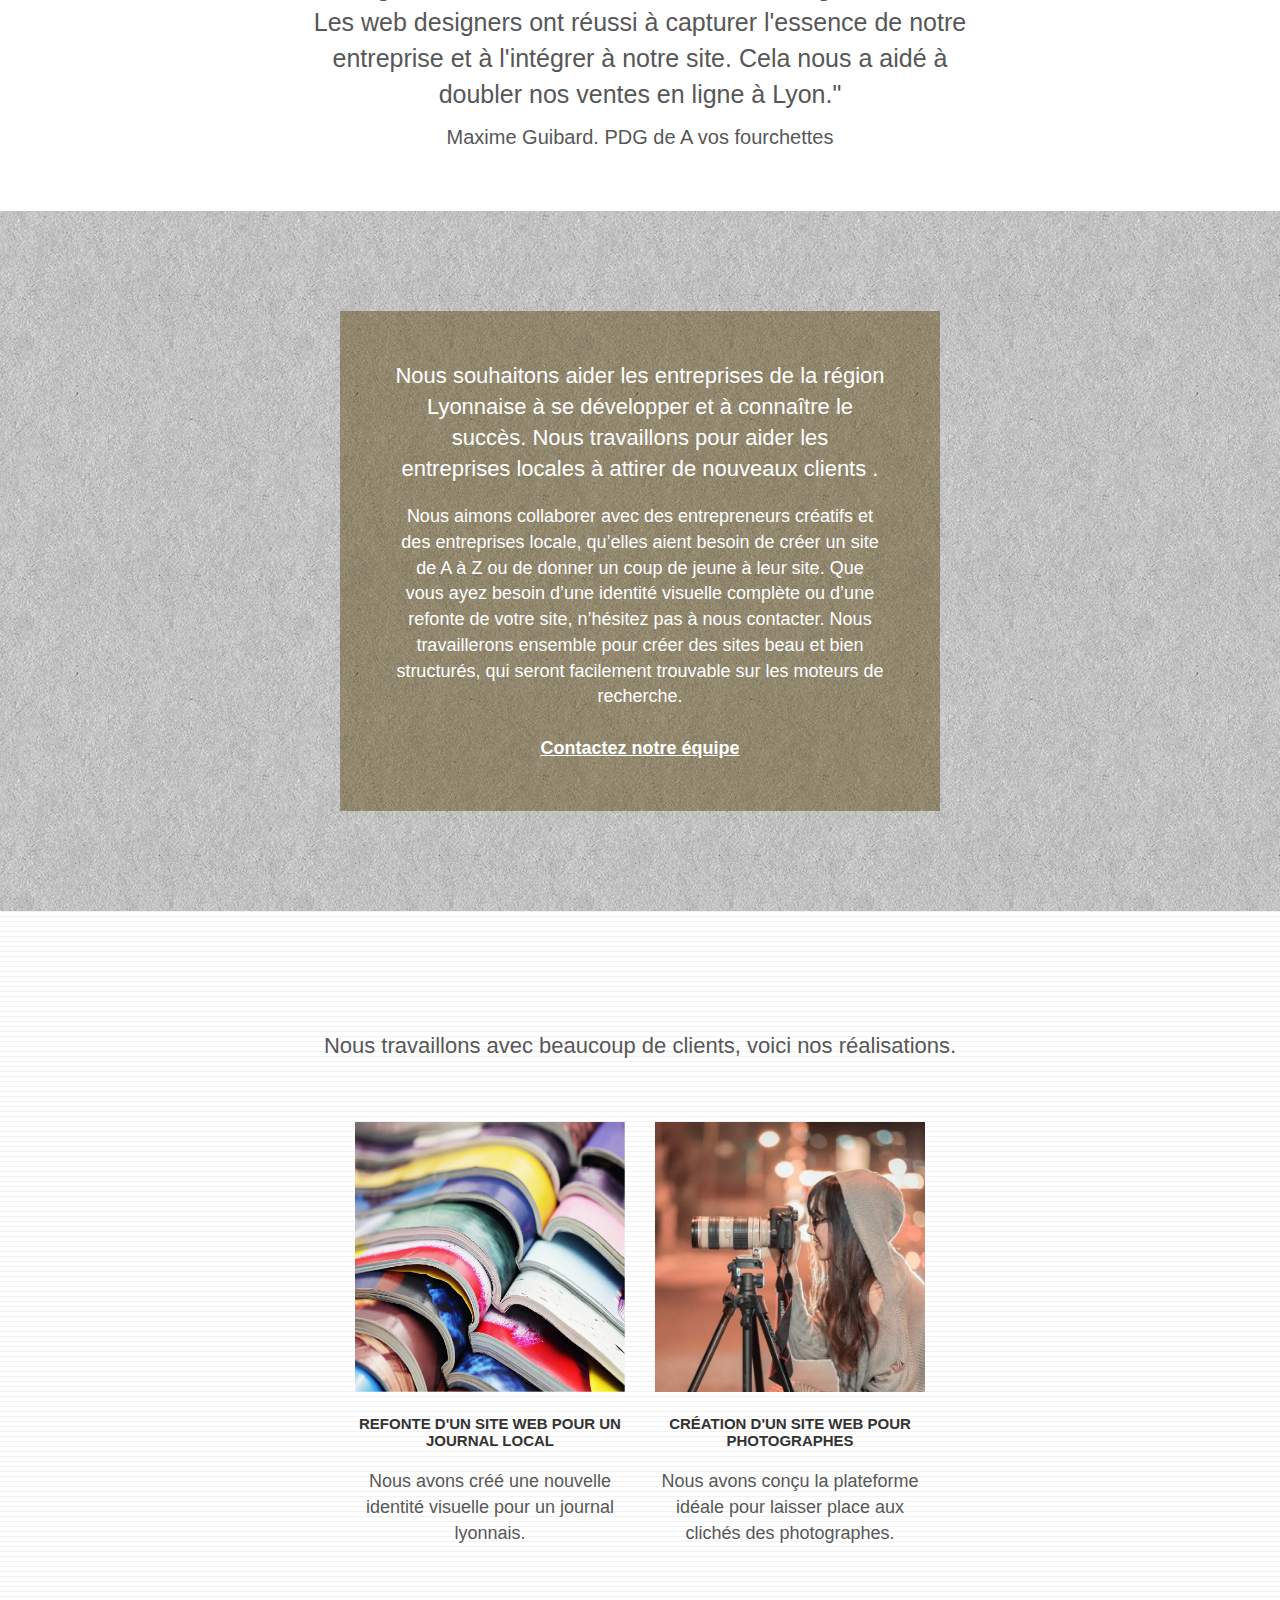
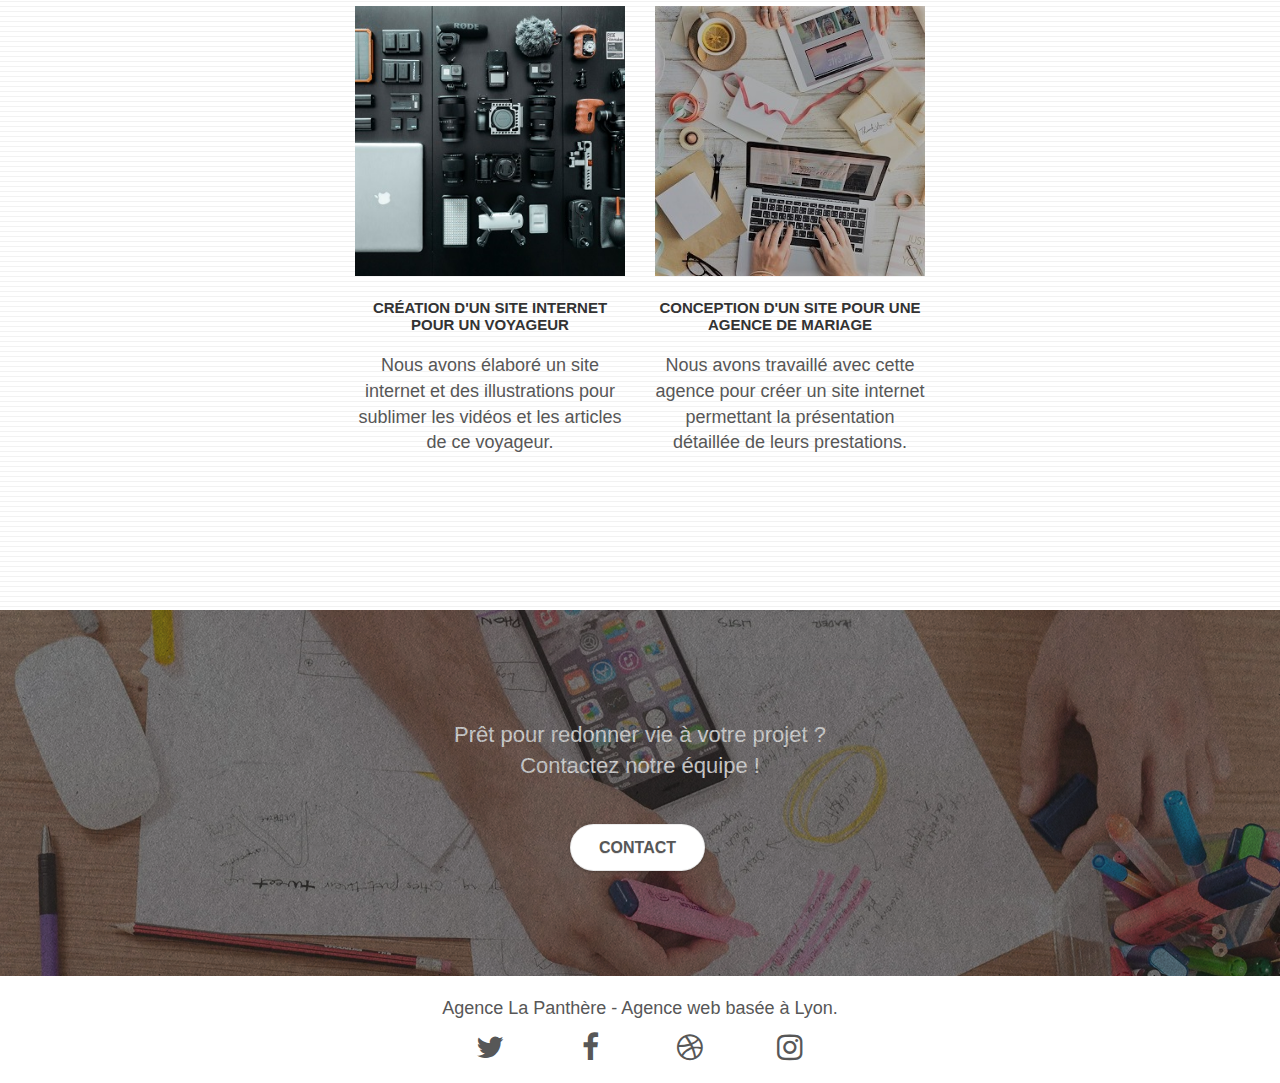
==== commit 73ee962e: "Update" ====
--- a/index.html
+++ b/index.html
@@ -22,11 +22,11 @@
     <link rel="stylesheet" type="text/css" href="./css/font-awesome.css" />
     <link rel="stylesheet" type="text/css" href="./css/et-line.css" />
 
-    <script async src="./js/jquery-2.1.0.js"></script>
-    <script async src="./js/bootstrap.js"></script>
-    <script async src="./js/blocs.js"></script>
-    <script async src="./js/jquery.touchSwipe.js" defer></script>
-    <script async src="./js/gmaps.js"></script>
+    <script src="./js/jquery-2.1.0.js"></script>
+    <script src="./js/bootstrap.js"></script>
+    <script src="./js/blocs.js"></script>
+    <script src="./js/jquery.touchSwipe.js" defer></script>
+    <script src="./js/gmaps.js"></script>
 
     <title>La Panthère | Agence de web design sur Lyon</title>
 
--- a/style.css
+++ b/style.css
@@ -8,8 +8,8 @@
 }
 
 img {
-  width: 100%;
-  height: 100%;
+  width: 100% !important;
+  height: 100% !important;
 }
 
 .imgLogo {
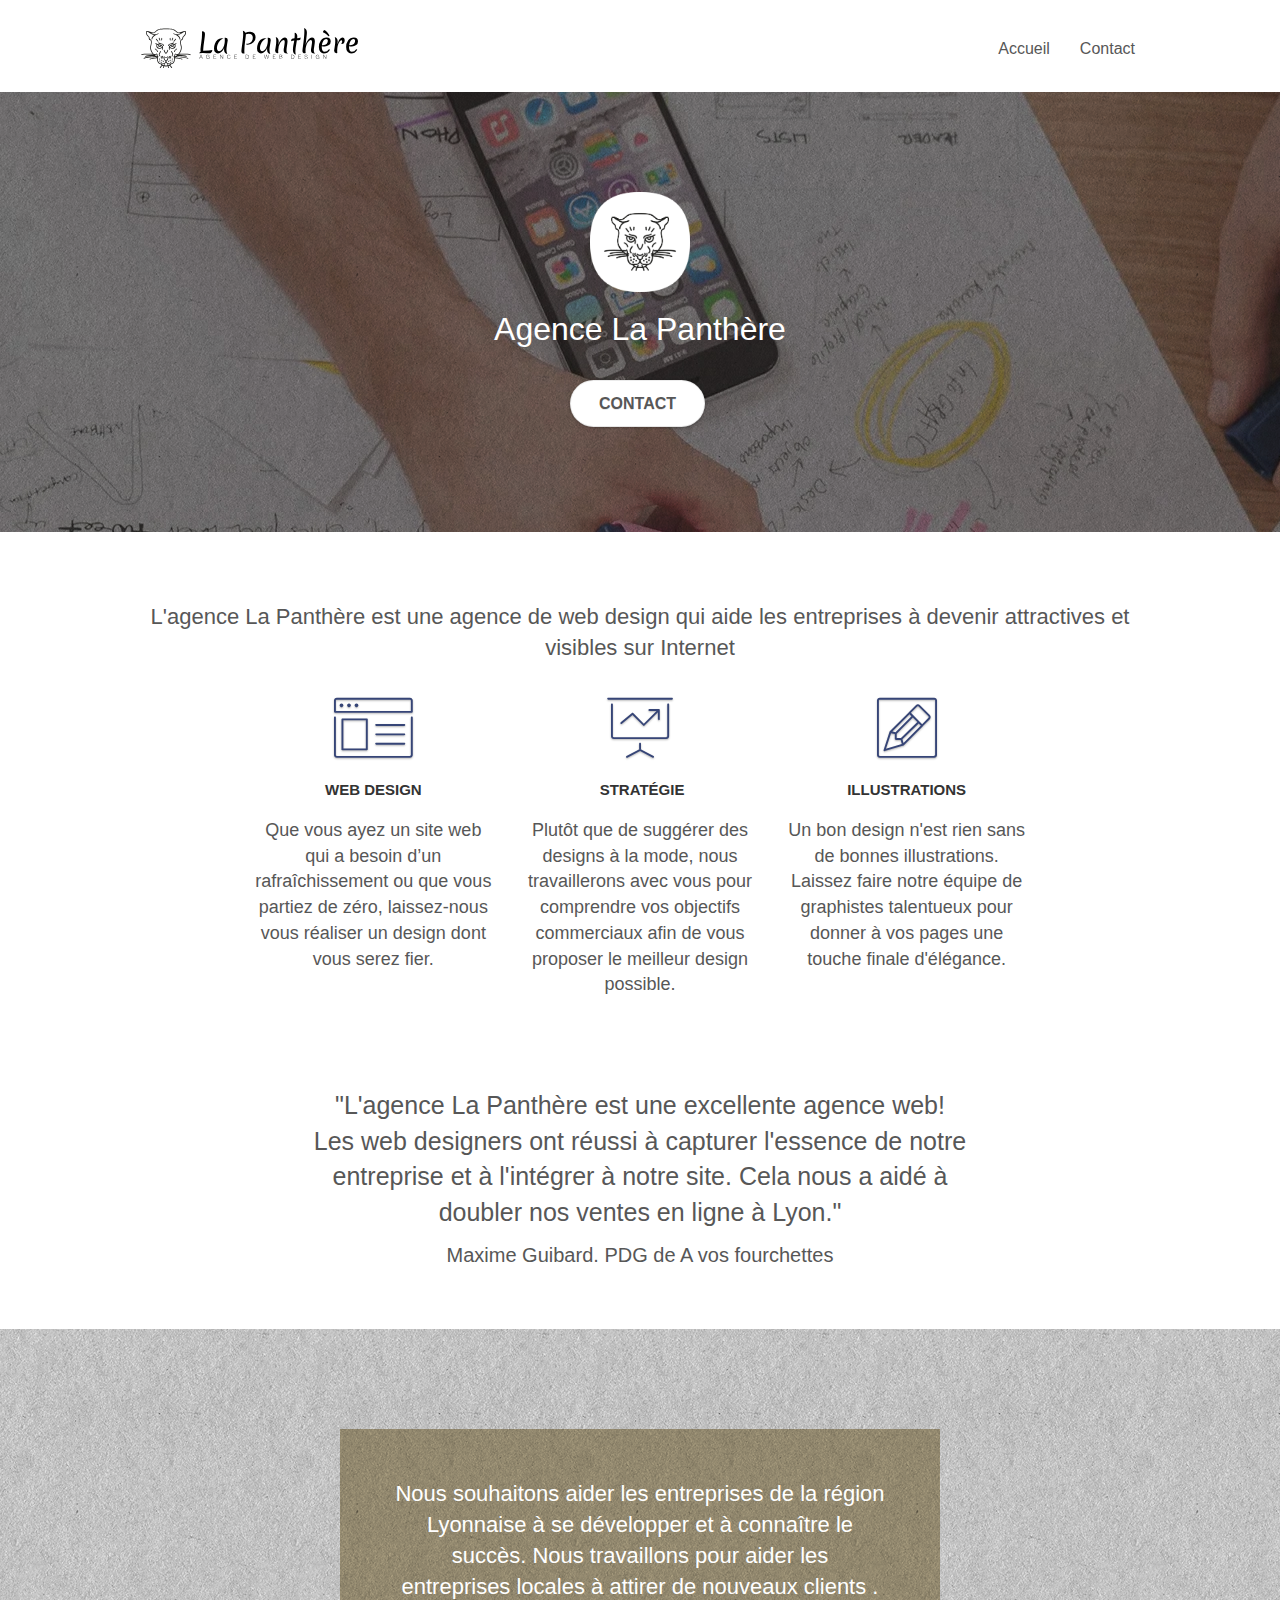
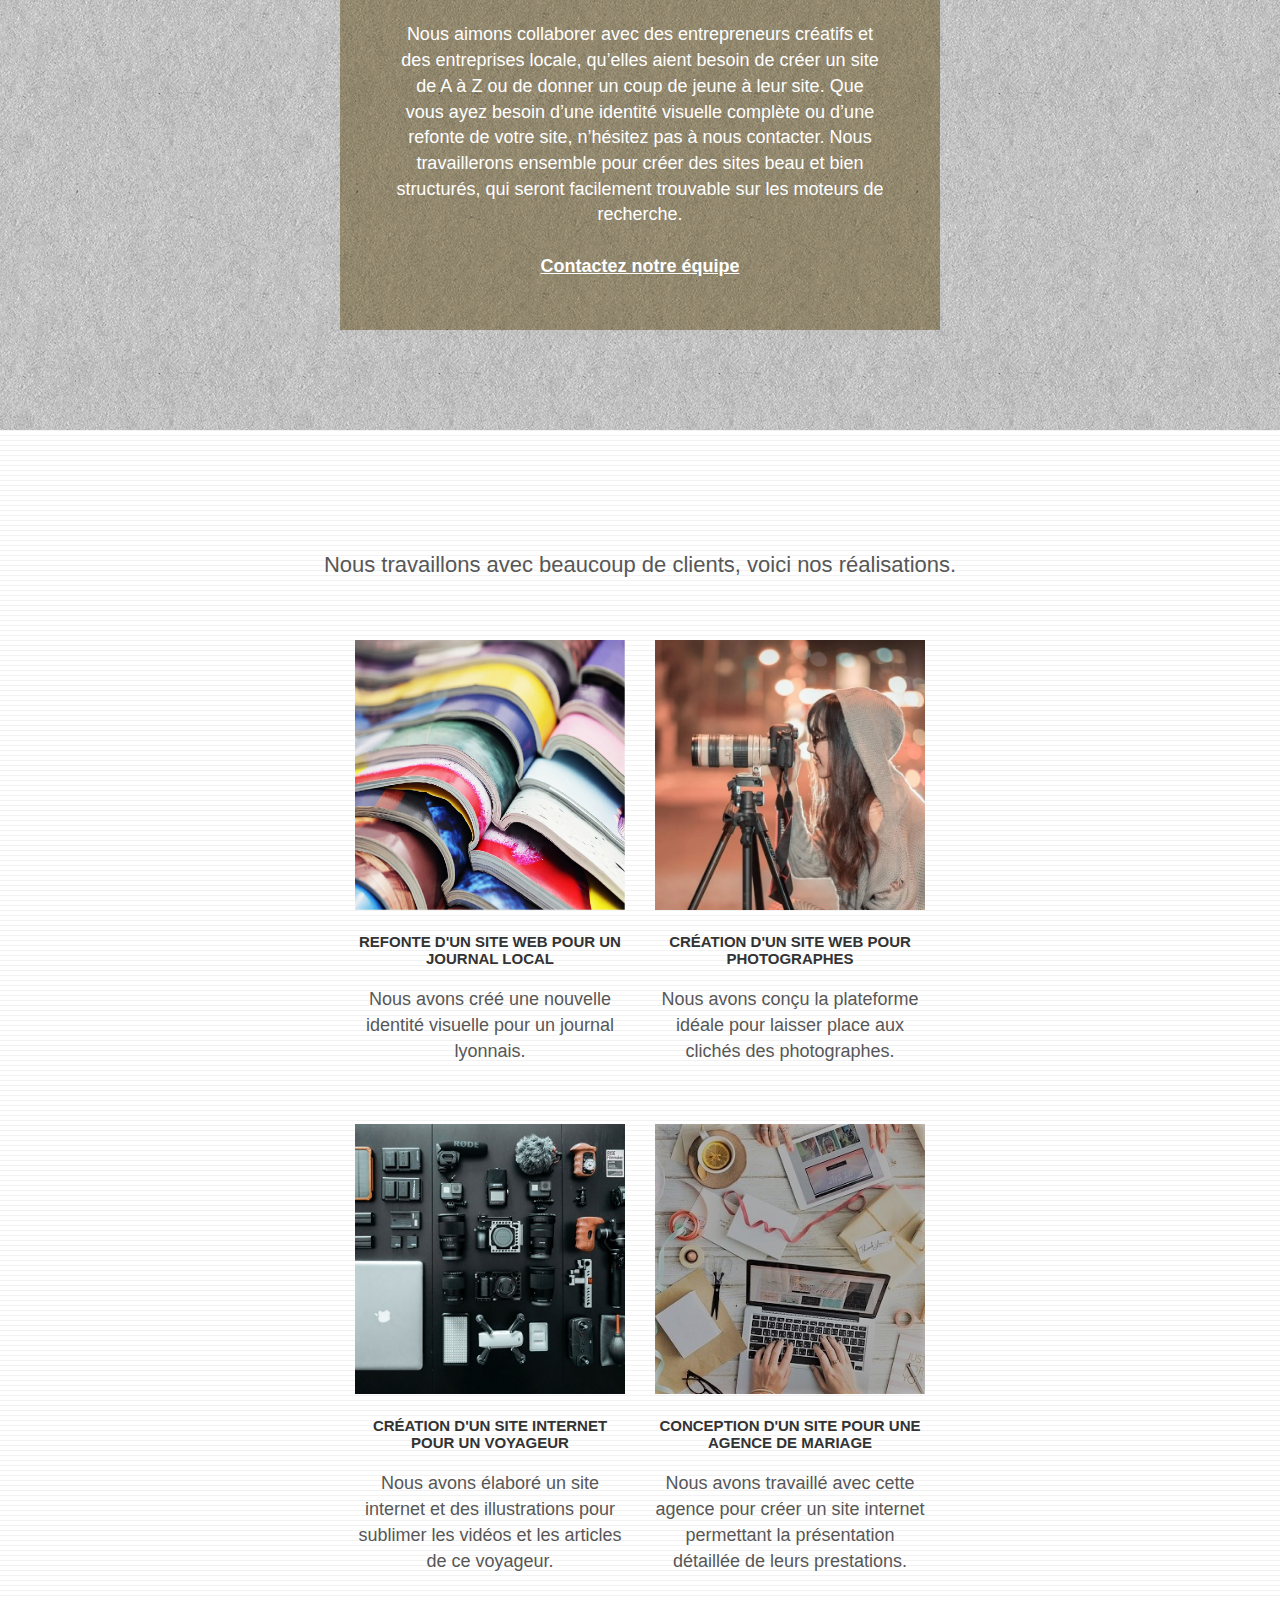
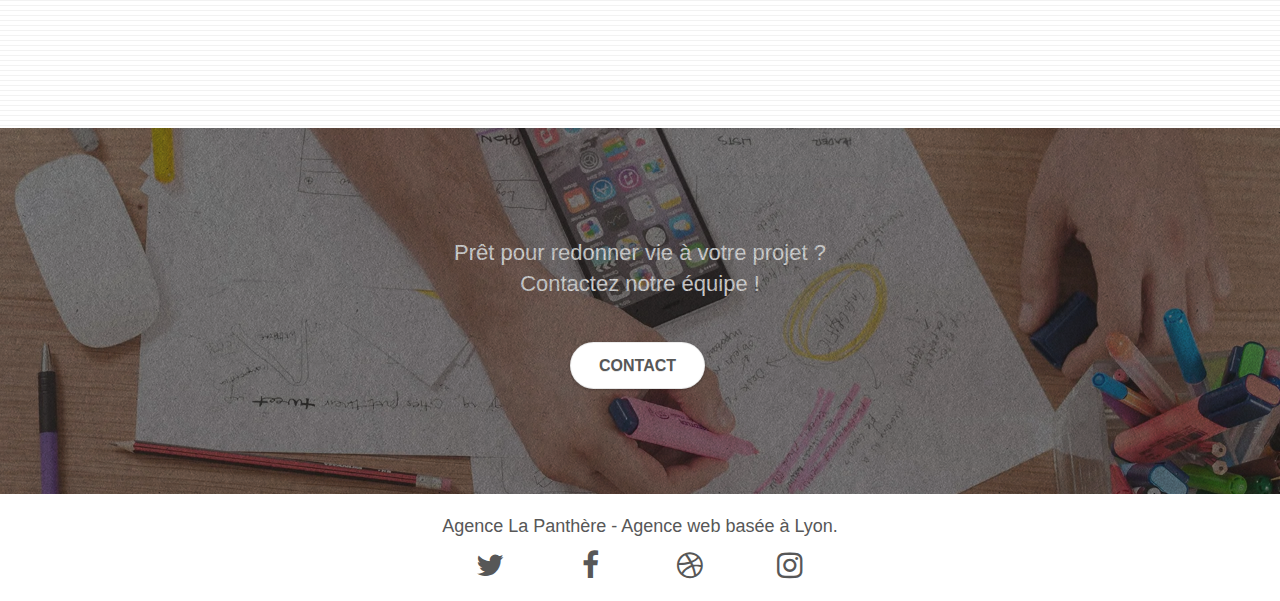
==== commit 6e12d4cd: "Update" ====
--- a/index.html
+++ b/index.html
@@ -244,7 +244,7 @@
                 ><img
                   src="img/1.webp"
                   alt="Livres ouverts illustrant le journal local"
-                  class="img-responsive portfolio-thumb"
+                  class="img-responsive portfolio-thumb imgP"
               /></a>
               <h3 class="mg-md text-center">
                 Refonte d'un site web pour un journal local
@@ -264,7 +264,7 @@
                 aria-label="Lien vers la page du projet"
                 ><img
                   src="img/2.webp"
-                  class="img-responsive portfolio-thumb"
+                  class="img-responsive portfolio-thumb imgP"
                   alt="Images illustrant une photgraphe"
               /></a>
               <h3 class="mg-md text-center">
@@ -287,7 +287,7 @@
                 aria-label="Lien vers la page du projet"
                 ><img
                   src="img/3.webp"
-                  class="img-responsive portfolio-thumb"
+                  class="img-responsive portfolio-thumb imgP"
                   alt="Image illustrant le materiel d'un voyageur"
               /></a>
               <h3 class="mg-md text-center">
@@ -308,7 +308,7 @@
                 aria-label="Lien vers la page du projet"
                 ><img
                   src="img/4.webp"
-                  class="img-responsive portfolio-thumb"
+                  class="img-responsive portfolio-thumb imgP"
                   alt="Images illustrant un ordianateur et un site internet"
               /></a>
               <h3 class="mg-md text-center">
--- a/style.css
+++ b/style.css
@@ -7,9 +7,11 @@
   -moz-osx-font-smoothing: grayscale;
 }
 
-img {
-  width: 100% !important;
-  height: 100% !important;
+.imgP {
+  width: 270px;
+  height: 270px;
+  margin-left: auto;
+  margin-right: auto;
 }
 
 .imgLogo {
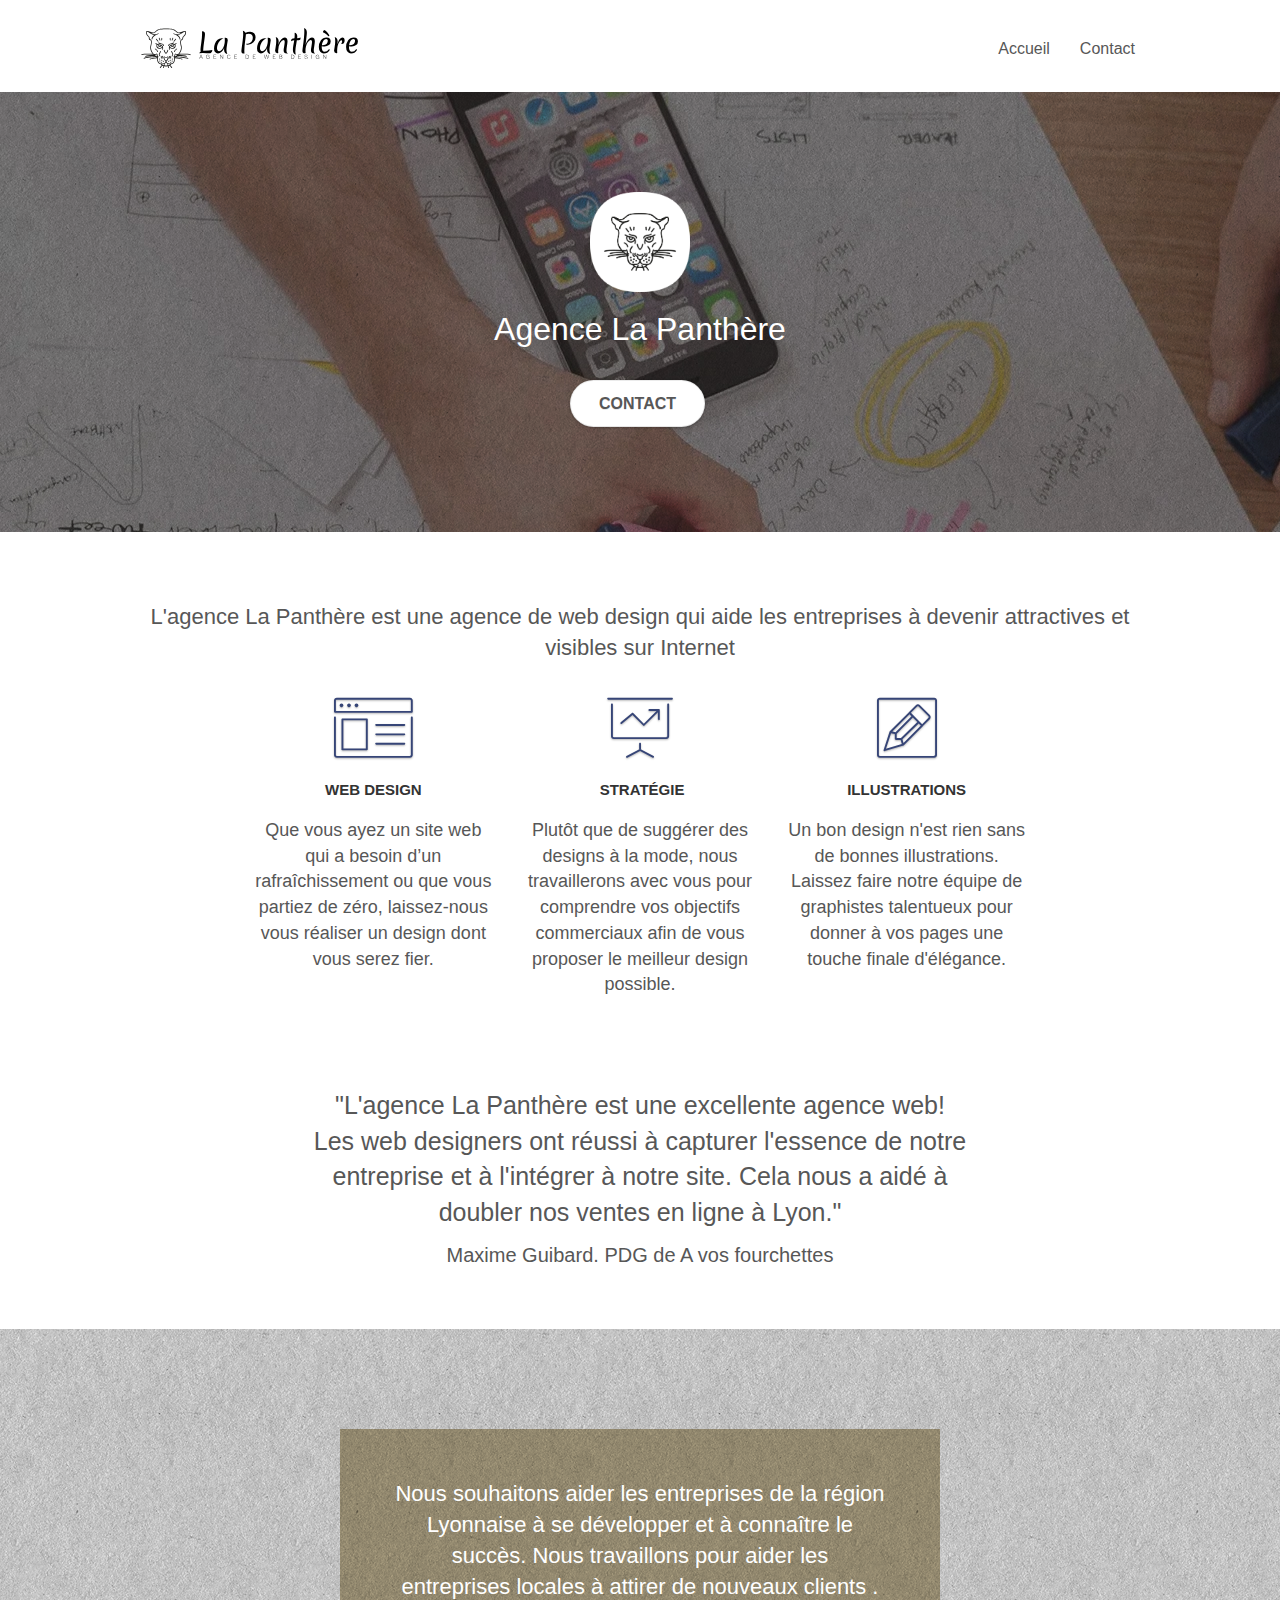
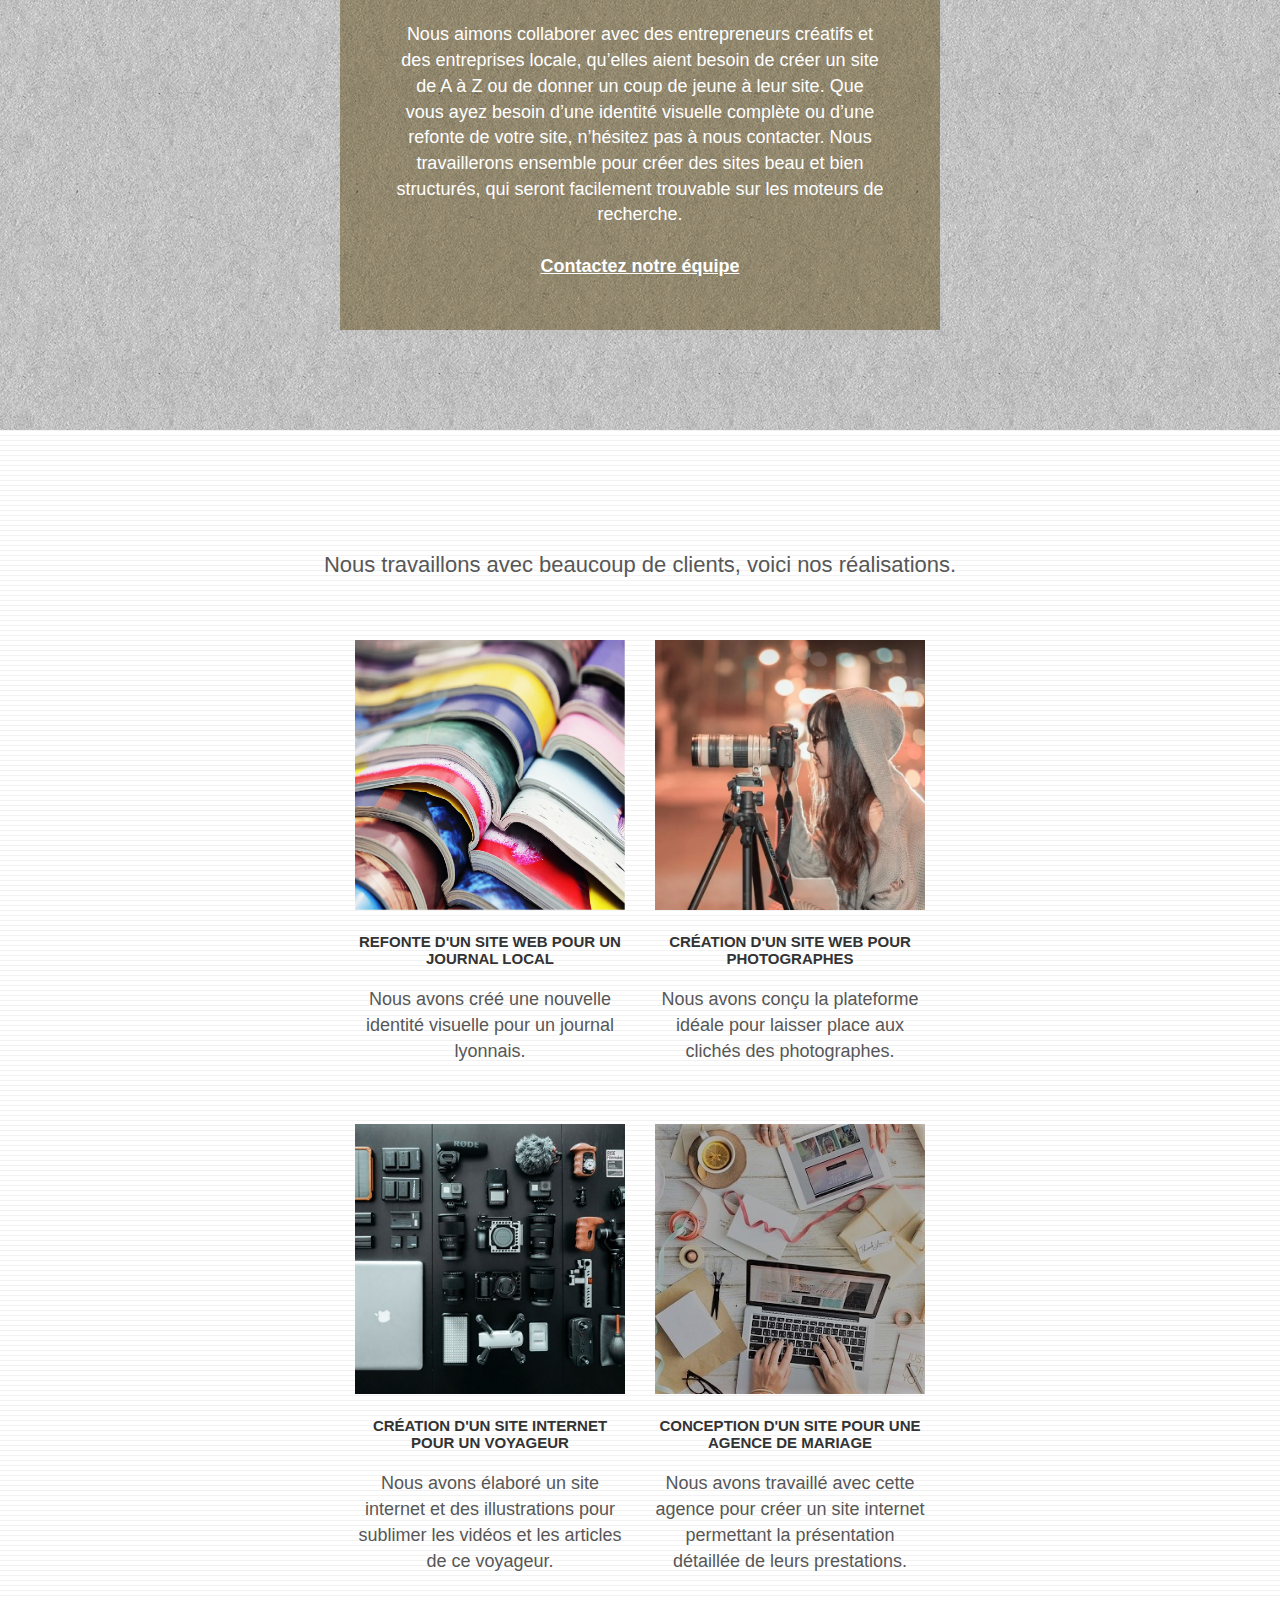
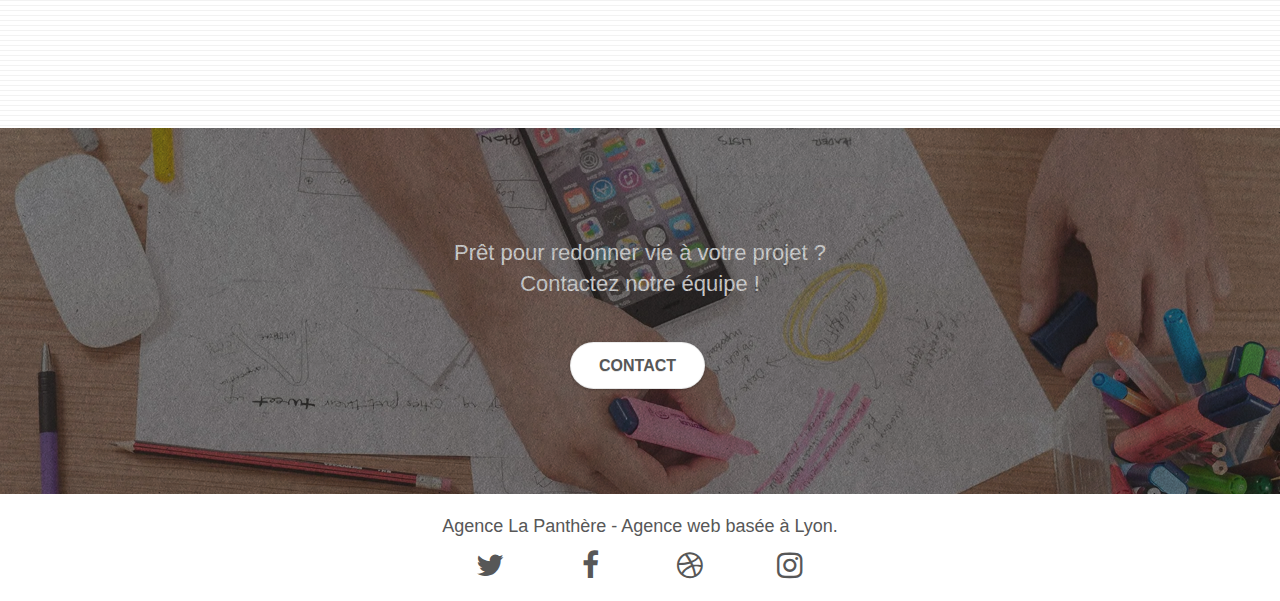
==== commit df3a5614: "Update" ====
--- a/index.html
+++ b/index.html
@@ -51,6 +51,7 @@
                   src="img/agence-la-panthere-monochrome.svg"
                   alt="Logo principal La Panthère Agence de web design à Lyon"
                   height="40"
+                  width="217px"
               /></a>
               <button
                 id="nav-toggle"
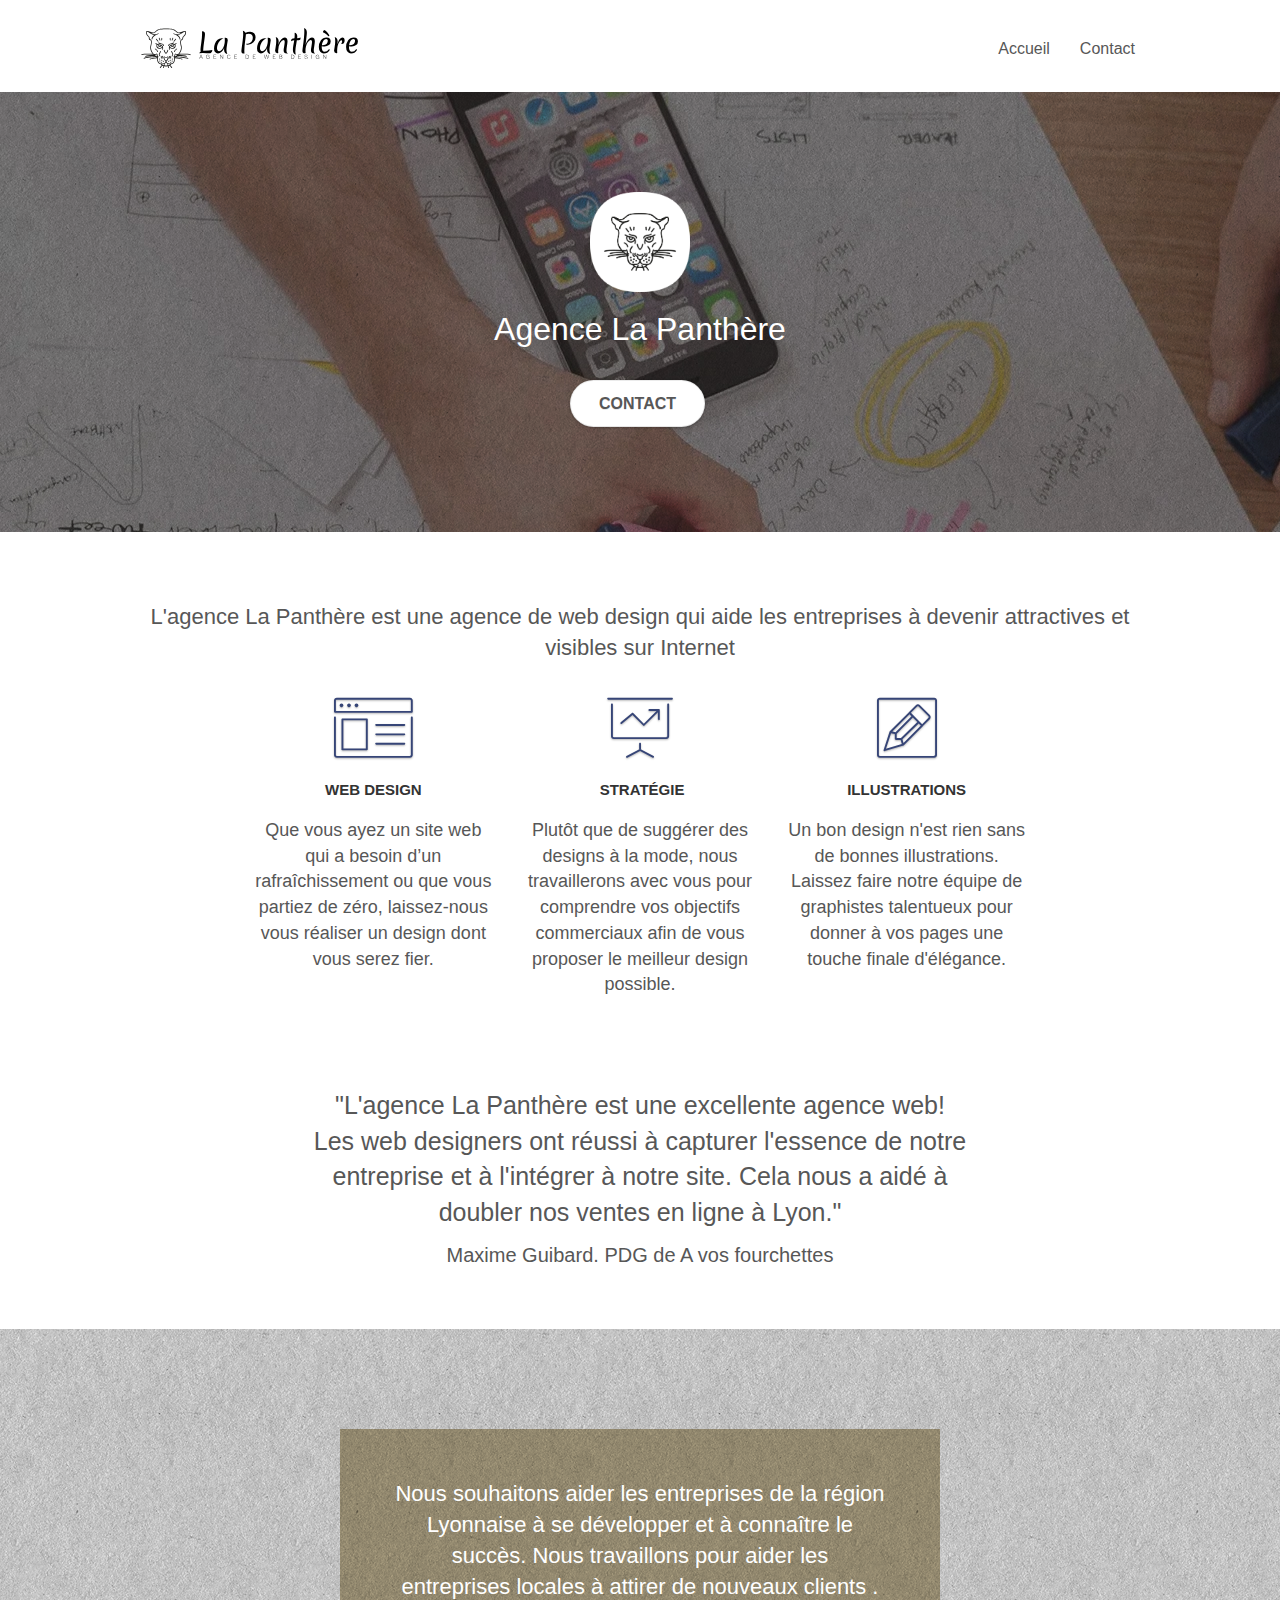
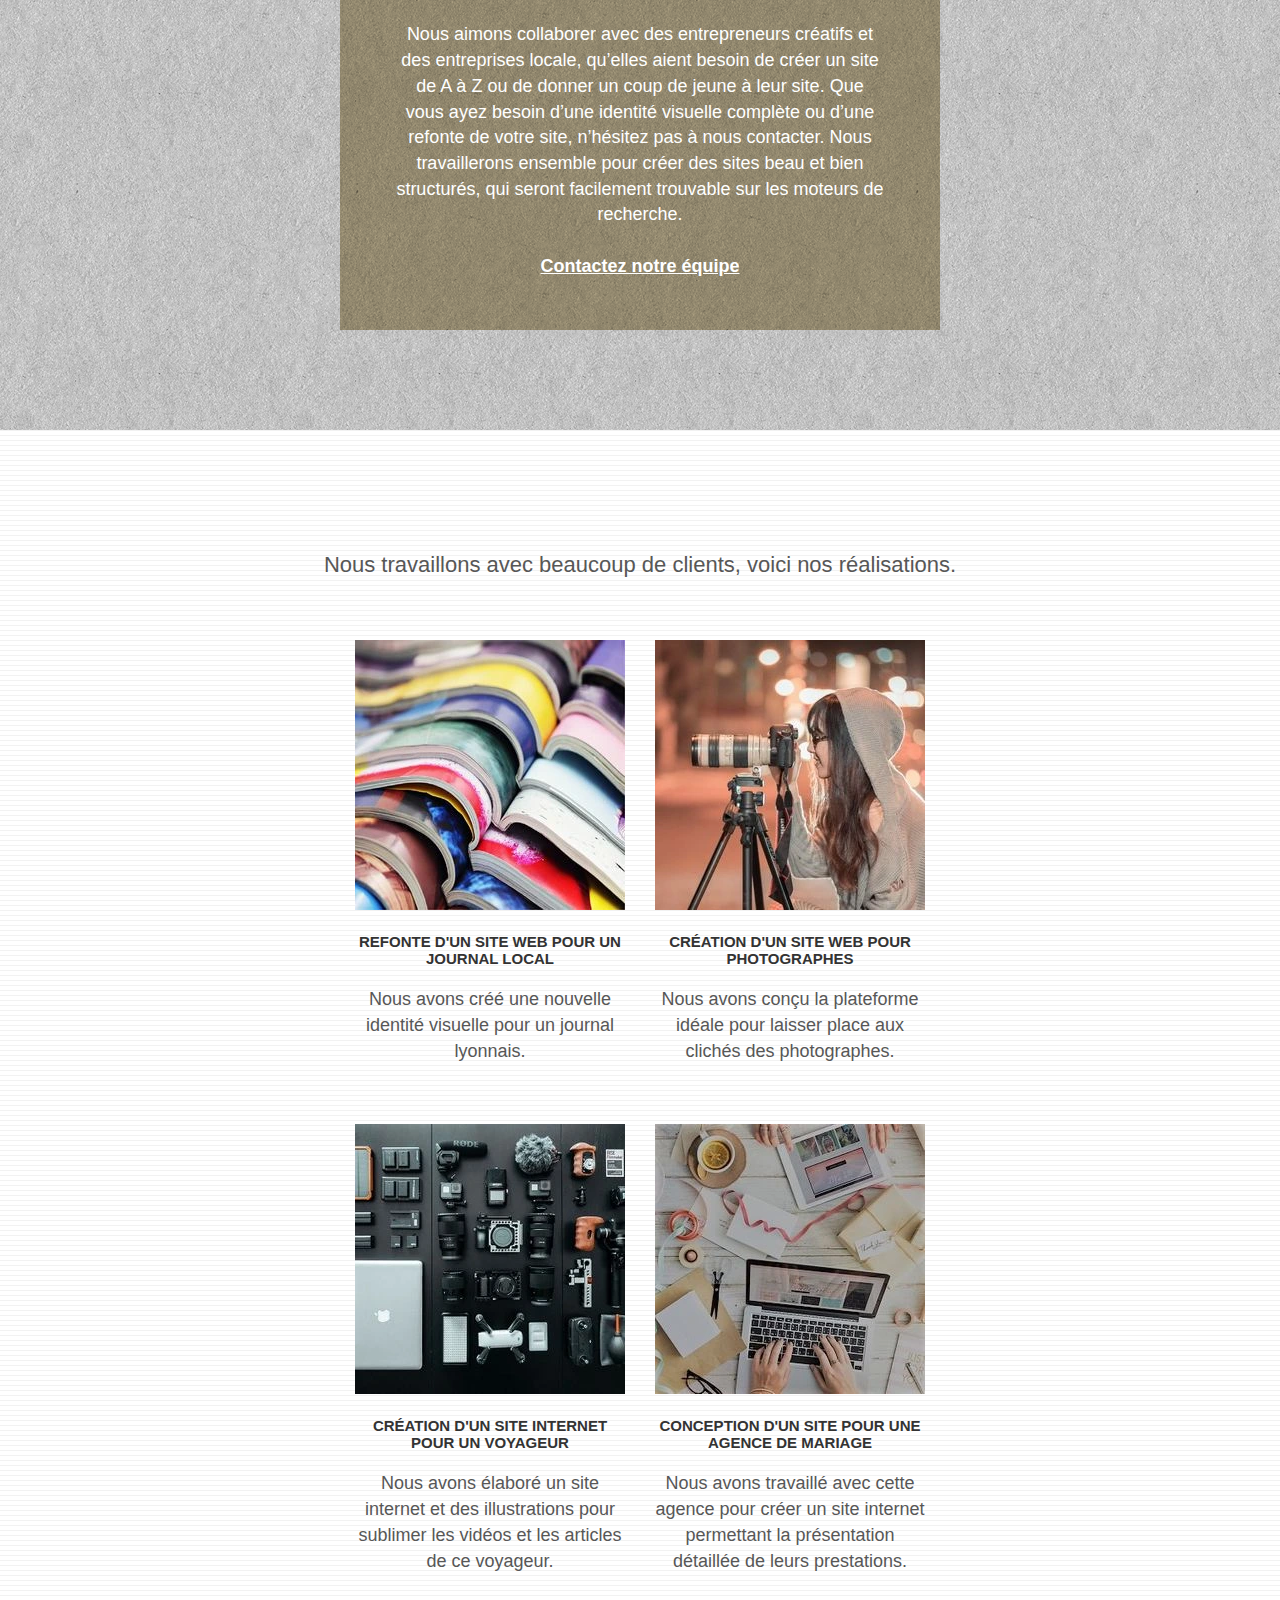
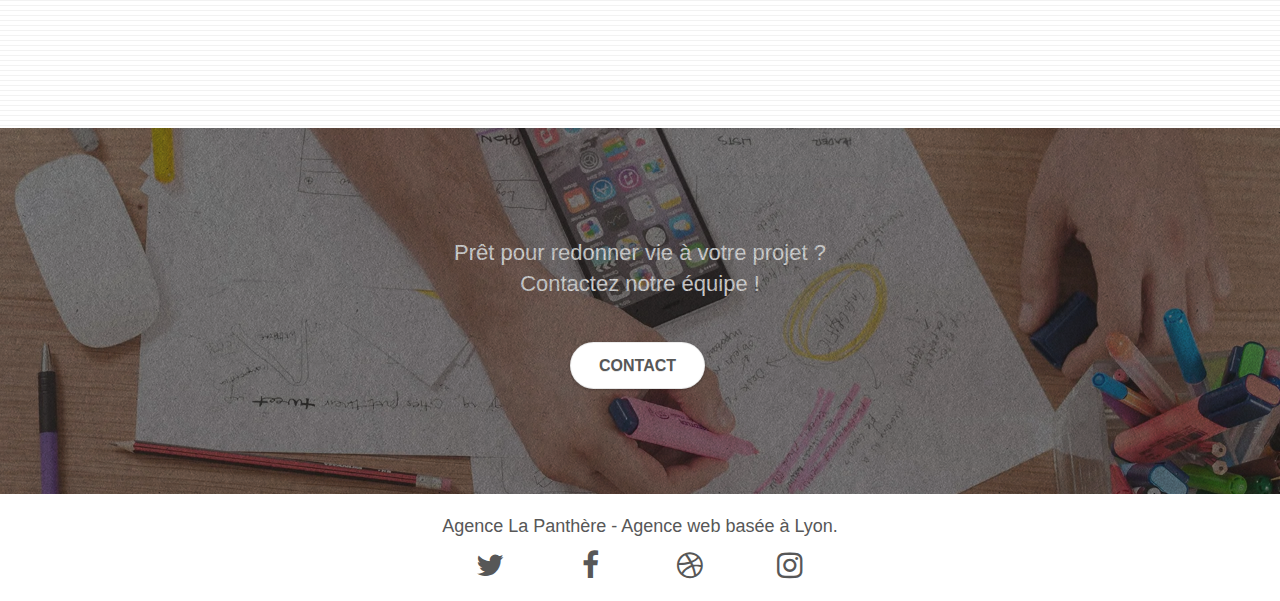
==== commit bb90d367: "Update" ====
--- a/index.html
+++ b/index.html
@@ -1,414 +1,414 @@
 <!DOCTYPE html>
 <html lang="fr">
-  <head>
-    <meta charset="utf-8" />
-    <meta
-      name="keywords"
-      content="seo, google, site web, site internet, agence design lyon, agence design, agence design,agence design,agence design,agence design,agence design,agence design,agence design,agence design"
-    />
-    <meta
-      name="description"
-      content="Vous cherchez une agence de web design ? Découvrez l'expertise de La Panthère, une agence de web design basée à Lyon. "
-    />
-    <meta
-      name="viewport"
-      content="width=device-width, initial-scale=1.0, viewport-fit=cover"
-    />
-    <meta name="robots" content="index, follow" />
-    <link rel="shortcut icon" type="image/png" href="favicon.jpg" />
-
-    <link rel="stylesheet" type="text/css" href="./css/bootstrap.css" />
-    <link rel="stylesheet" type="text/css" href="style.css" />
-    <link rel="stylesheet" type="text/css" href="./css/font-awesome.css" />
-    <link rel="stylesheet" type="text/css" href="./css/et-line.css" />
-
-    <script src="./js/jquery-2.1.0.js"></script>
-    <script src="./js/bootstrap.js"></script>
-    <script src="./js/blocs.js"></script>
-    <script src="./js/jquery.touchSwipe.js" defer></script>
-    <script src="./js/gmaps.js"></script>
-
-    <title>La Panthère | Agence de web design sur Lyon</title>
-
-    <!-- Analytics -->
-
-    <!-- Analytics END -->
-  </head>
-  <body>
-    <!-- Principal conteneur -->
-
-    <header>
-      <!-- bloc-0 -->
-      <div class="bloc bgc-white l-bloc" id="bloc-0">
-        <div class="container bloc-sm">
-          <nav class="navbar row">
-            <div class="navbar-header">
-              <a
-                class="navbar-brand"
-                aria-label="Lien vers la page d'accueil"
-                href="index.html"
-                ><img
-                  src="img/agence-la-panthere-monochrome.svg"
-                  alt="Logo principal La Panthère Agence de web design à Lyon"
-                  height="40"
-                  width="217px"
-              /></a>
-              <button
-                id="nav-toggle"
-                type="button"
-                class="ui-navbar-toggle navbar-toggle"
-                data-toggle="collapse"
-                data-target=".navbar-1"
-              >
-                <span class="sr-only">Toggle navigation</span
-                ><span class="icon-bar"></span><span class="icon-bar"></span
-                ><span class="icon-bar"></span>
-              </button>
-            </div>
-            <div class="collapse navbar-collapse navbar-1 special-dropdown-nav">
-              <ul class="site-navigation nav navbar-nav">
-                <li>
-                  <a href="index.html" aria-label="Lien vers la page d'accueil"
-                    >Accueil</a
-                  >
-                </li>
-                <li></li>
-                <li>
-                  <a href="page2.html" aria-label="Lien vers la page contact"
-                    >Contact</a
-                  >
-                </li>
-              </ul>
-            </div>
-          </nav>
-        </div>
-      </div>
-      <!-- bloc-0 END -->
-    </header>
-
-    <main>
-      <!-- bloc-1-presentation -->
-      <div
-        class="bloc bgc-dark-slate-blue bg-banniere d-bloc bg-t-edge bloc-bg-texture texture-paper b-parallax"
-        id="bloc-1-hero"
-      >
-        <div class="container bloc-lg">
-          <div class="row tight-width-whitespace">
-            <div class="col-sm-12">
-              <img
-                src="img/logo.webp"
-                class="center-block image-resize-mode imgLogo"
-                alt="Logo tête de panthère, La Panthère Web Design"
-              />
-              <h1 class="text-center hero-bloc-text tc-white">
-                Agence La Panthère
-              </h1>
-              <div class="text-center">
-                <a
-                  href="page2.html"
-                  class="btn btn-lg btn-clean btn-rd cta-hero btn-atomic-tangerine"
-                  aria-label="Lien vers la page contact"
-                  id="cta-hero"
-                  >Contact</a
-                >
-              </div>
-            </div>
-          </div>
-        </div>
-      </div>
-      <!-- bloc-1-presentation END -->
-
-      <!-- bloc-2-services -->
-      <div class="bloc bgc-white l-bloc" id="bloc-2-services">
-        <div class="container bloc-md">
-          <div class="row">
-            <div class="col-sm-12 text-center">
-              <h2>
-                L'agence La Panthère est une agence de web design qui aide les
-                entreprises à devenir attractives et visibles sur Internet
-              </h2>
-            </div>
-          </div>
-          <div class="row voffset-lg med-width-whitespace">
-            <div class="col-sm-4">
-              <div class="text-center">
-                <span
-                  class="et-icon-browser sm-shadow icon-dark-slate-blue icons icon-lg"
-                ></span>
-              </div>
-              <h3 class="mg-md text-center">Web design</h3>
-              <p class="text-center">
-                Que vous ayez un site web qui a besoin d&rsquo;un
-                rafraîchissement ou que vous partiez de zéro, laissez-nous vous
-                réaliser un design dont vous serez fier.
-              </p>
-            </div>
-            <div class="col-sm-4">
-              <div class="text-center">
-                <span
-                  class="et-icon-presentation sm-shadow icon-dark-slate-blue icons icon-lg"
-                ></span>
-              </div>
-              <h3 class="mg-md text-center">&nbsp;Stratégie</h3>
-              <p class="text-center">
-                Plutôt que de suggérer des designs à la mode, nous travaillerons
-                avec vous pour comprendre vos objectifs commerciaux afin de vous
-                proposer le meilleur design possible.<br />
-              </p>
-            </div>
-            <div class="col-sm-4">
-              <div class="text-center">
-                <span
-                  class="et-icon-edit sm-shadow icon-dark-slate-blue icons icon-lg"
-                ></span>
-              </div>
-              <h3 class="mg-md text-center">Illustrations</h3>
-              <p class="text-center">
-                Un bon design n'est rien sans de bonnes illustrations. Laissez
-                faire notre équipe de graphistes talentueux pour donner à vos
-                pages une touche finale d'élégance.
-              </p>
-            </div>
-          </div>
-          <div class="row voffset-lg voffset">
-            <div class="col-xs-12 col-md-8 col-md-offset-2 text-center">
-              <p id="citation">
-                "L'agence La Panthère est une excellente agence web! Les web
-                designers ont réussi à capturer l'essence de notre entreprise et
-                à l'intégrer à notre site. Cela nous a aidé à doubler nos ventes
-                en ligne à Lyon."
-              </p>
-              <p id="author">Maxime Guibard. PDG de A vos fourchettes</p>
-            </div>
-          </div>
-        </div>
-      </div>
-      <!-- bloc-2-services END -->
-
-      <!-- bloc-3-what-i-do -->
-      <div
-        class="bloc tc-white bgc-atomic-tangerine bg-presentation d-bloc bloc-bg-texture texture-paper b-parallax"
-        id="bloc-3-what-i-do"
-      >
-        <div class="container bloc-lg">
-          <div class="row tight-width-whitespace black-background">
-            <div class="col-sm-12">
-              <h2 class="mg-md text-center tc-white">
-                Nous souhaitons aider les entreprises de la région Lyonnaise à
-                se développer et à connaître le succès. Nous travaillons pour
-                aider les entreprises locales à attirer de nouveaux clients .<br />
-              </h2>
-              <p class="text-center white">
-                Nous aimons collaborer avec des entrepreneurs créatifs et des
-                entreprises locale, qu’elles aient besoin de créer un site de A
-                à Z ou de donner un coup de jeune à leur site. Que vous ayez
-                besoin d’une identité visuelle complète ou d’une refonte de
-                votre site, n’hésitez pas à nous contacter. Nous travaillerons
-                ensemble pour créer des sites beau et bien structurés, qui
-                seront facilement trouvable sur les moteurs de recherche.
-                <br /><br /><a
-                  class="ltc-white bold-link"
-                  aria-label="Lien vers la page contact"
-                  href="page2.html"
-                  >Contactez notre équipe</a
-                ><br />
-              </p>
-            </div>
-          </div>
-        </div>
-      </div>
-      <!-- bloc-3-what-i-do END -->
-
-      <!-- bloc-4-portfolio -->
-      <div
-        class="bloc bgc-white bg-lines-h2-bg bg-repeat l-bloc"
-        id="bloc-4-portfolio"
-      >
-        <div class="container bloc-lg">
-          <div class="row">
-            <div class="col-sm-12 text-center">
-              <h2>
-                Nous travaillons avec beaucoup de clients, voici nos
-                réalisations.
-              </h2>
-            </div>
-          </div>
-          <div class="row tight-width-whitespace portfolio-row">
-            <div class="col-sm-6">
-              <a
-                href="#"
-                data-lightbox="img/1.webp"
-                data-gallery-id="gallery-1"
-                data-caption="Refonte d'un site web pour un journal local"
-                data-frame="snapshot-lb"
-                aria-label="Lien vers la page du projet"
-                ><img
-                  src="img/1.webp"
-                  alt="Livres ouverts illustrant le journal local"
-                  class="img-responsive portfolio-thumb imgP"
-              /></a>
-              <h3 class="mg-md text-center">
-                Refonte d'un site web pour un journal local
-              </h3>
-              <p class="text-center">
-                Nous avons créé une nouvelle identité visuelle pour un journal
-                lyonnais.
-              </p>
-            </div>
-            <div class="col-sm-6">
-              <a
-                href="#"
-                data-lightbox="img/2.webp"
-                data-gallery-id="gallery-1"
-                data-caption="Création d'un site web pour photographes"
-                data-frame="snapshot-lb"
-                aria-label="Lien vers la page du projet"
-                ><img
-                  src="img/2.webp"
-                  class="img-responsive portfolio-thumb imgP"
-                  alt="Images illustrant une photgraphe"
-              /></a>
-              <h3 class="mg-md text-center">
-                Création d'un site web pour photographes
-              </h3>
-              <p class="text-center">
-                Nous avons conçu la plateforme idéale pour laisser place aux
-                clichés des photographes.
-              </p>
-            </div>
-          </div>
-          <div class="row tight-width-whitespace portfolio-row">
-            <div class="col-sm-6">
-              <a
-                href="#"
-                data-lightbox="img/3.webp"
-                data-gallery-id="gallery-1"
-                data-caption="Création d'un site internet pour un voyageur"
-                data-frame="snapshot-lb"
-                aria-label="Lien vers la page du projet"
-                ><img
-                  src="img/3.webp"
-                  class="img-responsive portfolio-thumb imgP"
-                  alt="Image illustrant le materiel d'un voyageur"
-              /></a>
-              <h3 class="mg-md text-center">
-                Création d'un site internet pour un voyageur
-              </h3>
-              <p class="text-center">
-                Nous avons élaboré un site internet et des illustrations pour
-                sublimer les vidéos et les articles de ce voyageur.
-              </p>
-            </div>
-            <div class="col-sm-6">
-              <a
-                href="#"
-                data-lightbox="img/4.webp"
-                data-gallery-id="gallery-1"
-                data-caption="Conception d'un site pour une agence de mariage"
-                data-frame="snapshot-lb"
-                aria-label="Lien vers la page du projet"
-                ><img
-                  src="img/4.webp"
-                  class="img-responsive portfolio-thumb imgP"
-                  alt="Images illustrant un ordianateur et un site internet"
-              /></a>
-              <h3 class="mg-md text-center">
-                Conception d'un site pour une agence de mariage
-              </h3>
-              <p class="text-center">
-                Nous avons travaillé avec cette agence pour créer un site
-                internet permettant la présentation détaillée de leurs
-                prestations.
-              </p>
-            </div>
-          </div>
-        </div>
-      </div>
-      <!-- bloc-4-portfolio END -->
-
-      <!-- bloc-5-cta -->
-      <div
-        class="bloc bgc-dark-slate-blue bg-banniere d-bloc bloc-bg-texture texture-paper"
-        id="bloc-5-cta"
-      >
-        <div class="container bloc-lg">
-          <div class="row">
-            <h2 class="mg-md text-center tc-white">
-              Prêt pour redonner vie à votre projet ?<br />Contactez notre
-              équipe !
-            </h2>
-            <div class="col-sm-12 text-center">
-              <a
-                href="page2.html"
-                class="btn btn-atomic-tangerine btn-clean btn-rd btn-lg cta-hero"
-                aria-label="Lien vers la page du contact"
-                >Contact</a
-              >
-            </div>
-          </div>
-        </div>
-      </div>
-      <!-- bloc-5-cta END -->
-    </main>
-
-    <footer>
-      <!-- Footer - bloc-8 -->
-      <div class="bloc bgc-atomic-tangerine d-bloc" id="bloc-8">
-        <div class="container bloc-sm">
-          <div class="row">
-            <div class="col-sm-12">
-              <p class="text-center grey">
-                Agence La Panthère - Agence web basée à Lyon.<br />
-              </p>
-              <div class="row row-no-gutters social">
-                <div class="col-sm-3">
-                  <div class="text-center">
-                    <a
-                      class="social"
-                      aria-label="Lien vers la page twitter"
-                      href="twitter/lachouette.com"
-                      ><span class="fa fa-twitter icon-md grey"></span
-                    ></a>
-                  </div>
-                </div>
-                <div class="col-sm-3">
-                  <div class="text-center">
-                    <a
-                      class="social"
-                      aria-label="Lien vers la page facebook"
-                      href="facebook/lachouette.com"
-                      ><span class="fa fa-facebook icon-md grey"></span
-                    ></a>
-                  </div>
-                </div>
-                <div class="col-sm-3">
-                  <div class="text-center">
-                    <a
-                      class="social"
-                      aria-label="Lien vers la page Dribble"
-                      href="dribble/lachouette.com"
-                      ><span class="fa fa-dribbble icon-md grey"></span
-                    ></a>
-                  </div>
-                </div>
-                <div class="col-sm-3">
-                  <div class="text-center">
-                    <a
-                      class="social"
-                      aria-label="Lien vers la page instagram"
-                      href="instagram/lachouette.com"
-                      ><span class="fa fa-instagram icon-md grey"></span
-                    ></a>
-                  </div>
-                </div>
-              </div>
-            </div>
-          </div>
-        </div>
-      </div>
-      <!-- Footer - bloc-8 END -->
-    </footer>
-
-    <!-- Principal conteneur END -->
-  </body>
+<head>
+	<meta charset="utf-8" />
+	<meta
+	name="keywords"
+	content="seo, google, site web, site internet, agence design lyon, agence design, agence design,agence design,agence design,agence design,agence design,agence design,agence design,agence design"
+	/>
+	<meta
+	name="description"
+	content="Vous cherchez une agence de web design ? Découvrez l'expertise de La Panthère, une agence de web design basée à Lyon. "
+	/>
+	<meta
+	name="viewport"
+	content="width=device-width, initial-scale=1.0, viewport-fit=cover"
+	/>
+	<meta name="robots" content="index, follow" />
+	<link rel="shortcut icon" type="image/png" href="favicon.jpg" />
+
+	<link rel="stylesheet" type="text/css" href="./css/bootstrap.css" />
+	<link rel="stylesheet" type="text/css" href="style.css" />
+	<link rel="stylesheet" type="text/css" href="./css/font-awesome.css" />
+	<link rel="stylesheet" type="text/css" href="./css/et-line.css" />
+
+	<script src="./js/jquery-2.1.0.js"></script>
+	<script src="./js/bootstrap.js"></script>
+	<script src="./js/blocs.js"></script>
+	<script src="./js/jquery.touchSwipe.js" defer></script>
+	<script src="./js/gmaps.js"></script>
+
+	<title>La Panthère | Agence de web design sur Lyon</title>
+
+	<!-- Analytics -->
+
+	<!-- Analytics END -->
+</head>
+<body>
+	<!-- Principal conteneur -->
+
+	<header>
+		<!-- bloc-0 -->
+		<div class="bloc bgc-white l-bloc" id="bloc-0">
+			<div class="container bloc-sm">
+				<nav class="navbar row">
+					<div class="navbar-header">
+						<a
+						class="navbar-brand"
+						aria-label="Lien vers la page d'accueil"
+						href="index.html"
+						><img
+						src="img/agence-la-panthere-monochrome.svg"
+						alt="Logo principal La Panthère Agence de web design à Lyon"
+						height="40"
+						width="217"
+						/></a>
+						<button
+						id="nav-toggle"
+						type="button"
+						class="ui-navbar-toggle navbar-toggle"
+						data-toggle="collapse"
+						data-target=".navbar-1"
+						>
+						<span class="sr-only">Toggle navigation</span
+						><span class="icon-bar"></span><span class="icon-bar"></span
+						><span class="icon-bar"></span>
+					</button>
+				</div>
+				<div class="collapse navbar-collapse navbar-1 special-dropdown-nav">
+					<ul class="site-navigation nav navbar-nav">
+						<li>
+							<a href="index.html" aria-label="Lien vers la page d'accueil"
+							>Accueil</a
+							>
+						</li>
+						<li></li>
+						<li>
+							<a href="page2.html" aria-label="Lien vers la page contact"
+							>Contact</a
+							>
+						</li>
+					</ul>
+				</div>
+			</nav>
+		</div>
+	</div>
+	<!-- bloc-0 END -->
+</header>
+
+<main>
+	<!-- bloc-1-presentation -->
+	<div
+	class="bloc bgc-dark-slate-blue bg-banniere d-bloc bg-t-edge bloc-bg-texture texture-paper b-parallax"
+	id="bloc-1-hero"
+	>
+	<div class="container bloc-lg">
+		<div class="row tight-width-whitespace">
+			<div class="col-sm-12">
+				<img
+				src="img/logo.webp"
+				class="center-block image-resize-mode imgLogo"
+				alt="Logo tête de panthère, La Panthère Web Design"
+				/>
+				<h1 class="text-center hero-bloc-text tc-white">
+					Agence La Panthère
+				</h1>
+				<div class="text-center">
+					<a
+					href="page2.html"
+					class="btn btn-lg btn-clean btn-rd cta-hero btn-atomic-tangerine"
+					aria-label="Lien vers la page contact"
+					id="cta-hero"
+					>Contact</a
+					>
+				</div>
+			</div>
+		</div>
+	</div>
+</div>
+<!-- bloc-1-presentation END -->
+
+<!-- bloc-2-services -->
+<div class="bloc bgc-white l-bloc" id="bloc-2-services">
+	<div class="container bloc-md">
+		<div class="row">
+			<div class="col-sm-12 text-center">
+				<h2>
+					L'agence La Panthère est une agence de web design qui aide les
+					entreprises à devenir attractives et visibles sur Internet
+				</h2>
+			</div>
+		</div>
+		<div class="row voffset-lg med-width-whitespace">
+			<div class="col-sm-4">
+				<div class="text-center">
+					<span
+					class="et-icon-browser sm-shadow icon-dark-slate-blue icons icon-lg"
+					></span>
+				</div>
+				<h3 class="mg-md text-center">Web design</h3>
+				<p class="text-center">
+					Que vous ayez un site web qui a besoin d&rsquo;un
+					rafraîchissement ou que vous partiez de zéro, laissez-nous vous
+					réaliser un design dont vous serez fier.
+				</p>
+			</div>
+			<div class="col-sm-4">
+				<div class="text-center">
+					<span
+					class="et-icon-presentation sm-shadow icon-dark-slate-blue icons icon-lg"
+					></span>
+				</div>
+				<h3 class="mg-md text-center">&nbsp;Stratégie</h3>
+				<p class="text-center">
+					Plutôt que de suggérer des designs à la mode, nous travaillerons
+					avec vous pour comprendre vos objectifs commerciaux afin de vous
+					proposer le meilleur design possible.<br />
+				</p>
+			</div>
+			<div class="col-sm-4">
+				<div class="text-center">
+					<span
+					class="et-icon-edit sm-shadow icon-dark-slate-blue icons icon-lg"
+					></span>
+				</div>
+				<h3 class="mg-md text-center">Illustrations</h3>
+				<p class="text-center">
+					Un bon design n'est rien sans de bonnes illustrations. Laissez
+					faire notre équipe de graphistes talentueux pour donner à vos
+					pages une touche finale d'élégance.
+				</p>
+			</div>
+		</div>
+		<div class="row voffset-lg voffset">
+			<div class="col-xs-12 col-md-8 col-md-offset-2 text-center">
+				<p id="citation">
+					"L'agence La Panthère est une excellente agence web! Les web
+					designers ont réussi à capturer l'essence de notre entreprise et
+					à l'intégrer à notre site. Cela nous a aidé à doubler nos ventes
+					en ligne à Lyon."
+				</p>
+				<p id="author">Maxime Guibard. PDG de A vos fourchettes</p>
+			</div>
+		</div>
+	</div>
+</div>
+<!-- bloc-2-services END -->
+
+<!-- bloc-3-what-i-do -->
+<div
+class="bloc tc-white bgc-atomic-tangerine bg-presentation d-bloc bloc-bg-texture texture-paper b-parallax"
+id="bloc-3-what-i-do"
+>
+<div class="container bloc-lg">
+	<div class="row tight-width-whitespace black-background">
+		<div class="col-sm-12">
+			<h2 class="mg-md text-center tc-white">
+				Nous souhaitons aider les entreprises de la région Lyonnaise à
+				se développer et à connaître le succès. Nous travaillons pour
+				aider les entreprises locales à attirer de nouveaux clients .<br />
+			</h2>
+			<p class="text-center white">
+				Nous aimons collaborer avec des entrepreneurs créatifs et des
+				entreprises locale, qu’elles aient besoin de créer un site de A
+				à Z ou de donner un coup de jeune à leur site. Que vous ayez
+				besoin d’une identité visuelle complète ou d’une refonte de
+				votre site, n’hésitez pas à nous contacter. Nous travaillerons
+				ensemble pour créer des sites beau et bien structurés, qui
+				seront facilement trouvable sur les moteurs de recherche.
+				<br /><br /><a
+				class="ltc-white bold-link"
+				aria-label="Lien vers la page contact"
+				href="page2.html"
+				>Contactez notre équipe</a
+				><br />
+			</p>
+		</div>
+	</div>
+</div>
+</div>
+<!-- bloc-3-what-i-do END -->
+
+<!-- bloc-4-portfolio -->
+<div
+class="bloc bgc-white bg-lines-h2-bg bg-repeat l-bloc"
+id="bloc-4-portfolio"
+>
+<div class="container bloc-lg">
+	<div class="row">
+		<div class="col-sm-12 text-center">
+			<h2>
+				Nous travaillons avec beaucoup de clients, voici nos
+				réalisations.
+			</h2>
+		</div>
+	</div>
+	<div class="row tight-width-whitespace portfolio-row">
+		<div class="col-sm-6">
+			<a
+			href="#"
+			data-lightbox="img/1.webp"
+			data-gallery-id="gallery-1"
+			data-caption="Refonte d'un site web pour un journal local"
+			data-frame="snapshot-lb"
+			aria-label="Lien vers la page du projet"
+			><img
+			src="img/1.webp"
+			alt="Livres ouverts illustrant le journal local"
+			class="img-responsive portfolio-thumb imgP"
+			/></a>
+			<h3 class="mg-md text-center">
+				Refonte d'un site web pour un journal local
+			</h3>
+			<p class="text-center">
+				Nous avons créé une nouvelle identité visuelle pour un journal
+				lyonnais.
+			</p>
+		</div>
+		<div class="col-sm-6">
+			<a
+			href="#"
+			data-lightbox="img/2.webp"
+			data-gallery-id="gallery-1"
+			data-caption="Création d'un site web pour photographes"
+			data-frame="snapshot-lb"
+			aria-label="Lien vers la page du projet"
+			><img
+			src="img/2.webp"
+			class="img-responsive portfolio-thumb imgP"
+			alt="Images illustrant une photgraphe"
+			/></a>
+			<h3 class="mg-md text-center">
+				Création d'un site web pour photographes
+			</h3>
+			<p class="text-center">
+				Nous avons conçu la plateforme idéale pour laisser place aux
+				clichés des photographes.
+			</p>
+		</div>
+	</div>
+	<div class="row tight-width-whitespace portfolio-row">
+		<div class="col-sm-6">
+			<a
+			href="#"
+			data-lightbox="img/3.webp"
+			data-gallery-id="gallery-1"
+			data-caption="Création d'un site internet pour un voyageur"
+			data-frame="snapshot-lb"
+			aria-label="Lien vers la page du projet"
+			><img
+			src="img/3.webp"
+			class="img-responsive portfolio-thumb imgP"
+			alt="Image illustrant le materiel d'un voyageur"
+			/></a>
+			<h3 class="mg-md text-center">
+				Création d'un site internet pour un voyageur
+			</h3>
+			<p class="text-center">
+				Nous avons élaboré un site internet et des illustrations pour
+				sublimer les vidéos et les articles de ce voyageur.
+			</p>
+		</div>
+		<div class="col-sm-6">
+			<a
+			href="#"
+			data-lightbox="img/4.webp"
+			data-gallery-id="gallery-1"
+			data-caption="Conception d'un site pour une agence de mariage"
+			data-frame="snapshot-lb"
+			aria-label="Lien vers la page du projet"
+			><img
+			src="img/4.webp"
+			class="img-responsive portfolio-thumb imgP"
+			alt="Images illustrant un ordianateur et un site internet"
+			/></a>
+			<h3 class="mg-md text-center">
+				Conception d'un site pour une agence de mariage
+			</h3>
+			<p class="text-center">
+				Nous avons travaillé avec cette agence pour créer un site
+				internet permettant la présentation détaillée de leurs
+				prestations.
+			</p>
+		</div>
+	</div>
+</div>
+</div>
+<!-- bloc-4-portfolio END -->
+
+<!-- bloc-5-cta -->
+<div
+class="bloc bgc-dark-slate-blue bg-banniere d-bloc bloc-bg-texture texture-paper"
+id="bloc-5-cta"
+>
+<div class="container bloc-lg">
+	<div class="row">
+		<h2 class="mg-md text-center tc-white">
+			Prêt pour redonner vie à votre projet ?<br />Contactez notre
+			équipe !
+		</h2>
+		<div class="col-sm-12 text-center">
+			<a
+			href="page2.html"
+			class="btn btn-atomic-tangerine btn-clean btn-rd btn-lg cta-hero"
+			aria-label="Lien vers la page du contact"
+			>Contact</a
+			>
+		</div>
+	</div>
+</div>
+</div>
+<!-- bloc-5-cta END -->
+</main>
+
+<footer>
+	<!-- Footer - bloc-8 -->
+	<div class="bloc bgc-atomic-tangerine d-bloc" id="bloc-8">
+		<div class="container bloc-sm">
+			<div class="row">
+				<div class="col-sm-12">
+					<p class="text-center grey">
+						Agence La Panthère - Agence web basée à Lyon.<br />
+					</p>
+					<div class="row row-no-gutters social">
+						<div class="col-sm-3">
+							<div class="text-center">
+								<a
+								class="social"
+								aria-label="Lien vers la page twitter"
+								href="twitter/lachouette.com"
+								><span class="fa fa-twitter icon-md grey"></span
+								></a>
+							</div>
+						</div>
+						<div class="col-sm-3">
+							<div class="text-center">
+								<a
+								class="social"
+								aria-label="Lien vers la page facebook"
+								href="facebook/lachouette.com"
+								><span class="fa fa-facebook icon-md grey"></span
+								></a>
+							</div>
+						</div>
+						<div class="col-sm-3">
+							<div class="text-center">
+								<a
+								class="social"
+								aria-label="Lien vers la page Dribble"
+								href="dribble/lachouette.com"
+								><span class="fa fa-dribbble icon-md grey"></span
+								></a>
+							</div>
+						</div>
+						<div class="col-sm-3">
+							<div class="text-center">
+								<a
+								class="social"
+								aria-label="Lien vers la page instagram"
+								href="instagram/lachouette.com"
+								><span class="fa fa-instagram icon-md grey"></span
+								></a>
+							</div>
+						</div>
+					</div>
+				</div>
+			</div>
+		</div>
+	</div>
+	<!-- Footer - bloc-8 END -->
+</footer>
+
+<!-- Principal conteneur END -->
+</body>
 </html>
--- a/style.css
+++ b/style.css
@@ -385,38 +385,38 @@
     right: 20px;
     transform: translate(0, -50%);
     -webkit-transform: translateY(-50%);
-  }
-  .nav > li .dropdown-menu a,
-  .nav > li .dropdown-menu a:hover {
+}
+.nav > li .dropdown-menu a,
+.nav > li .dropdown-menu a:hover {
     color: #484848;
-  }
-  .nav-invert .site-navigation {
+}
+.nav-invert .site-navigation {
     left: 0;
     right: 0;
-  }
-  .nav-center {
+}
+.nav-center {
     text-align: center;
-  }
-  .nav-center .navbar-header {
+}
+.nav-center .navbar-header {
     width: 100%;
-  }
-  .nav-center .navbar-header,
-  .nav-center .navbar-brand,
-  .nav-center .nav > li {
+}
+.nav-center .navbar-header,
+.nav-center .navbar-brand,
+.nav-center .nav > li {
     float: none;
     display: inline-block;
-  }
-  .nav-center .site-navigation {
+}
+.nav-center .site-navigation {
     position: relative;
     width: 100%;
     right: 0;
     margin-right: 0px;
     margin-top: 20px;
-  }
-  .nav-center.mini-nav .navbar-toggle {
+}
+.nav-center.mini-nav .navbar-toggle {
     float: none;
     margin: 10px auto 0;
-  }
+}
 }
 
 .nav > li > .dropdown a {
@@ -489,7 +489,7 @@
   border-bottom-color: rgba(0, 0, 0, 0.1);
   text-shadow: 0 1px 0 rgba(0, 0, 1, 0.1);
   box-shadow: 0 1px 3px rgba(0, 0, 1, 0.25),
-    inset 0 1px 0 0 rgba(255, 255, 255, 0.15);
+  inset 0 1px 0 0 rgba(255, 255, 255, 0.15);
 }
 
 .icon-md {
@@ -556,7 +556,7 @@
 a[data-lightbox]:hover::before {
   content: "+";
   font-family: "HelveticaNeue-Light", "Helvetica Neue Light", "Helvetica Neue",
-    Helvetica, Arial;
+  Helvetica, Arial;
   font-size: 32px;
   width: 50px;
   height: 50px;
@@ -853,216 +853,216 @@
   .bloc {
     padding-left: 20px;
     padding-right: 20px;
-  }
-  .bloc.full-width-bloc,
-  .bloc-tile-2.full-width-bloc .container,
-  .bloc-tile-3.full-width-bloc .container,
-  .bloc-tile-4.full-width-bloc .container {
+}
+.bloc.full-width-bloc,
+.bloc-tile-2.full-width-bloc .container,
+.bloc-tile-3.full-width-bloc .container,
+.bloc-tile-4.full-width-bloc .container {
     padding-left: 0;
     padding-right: 0;
-  }
+}
 }
 
 @media (max-width: 992px) and (min-width: 768px) {
   .navbar .nav {
     max-width: 80%;
-  }
-  .nav-center.navbar .nav {
+}
+.nav-center.navbar .nav {
     max-width: 100%;
-  }
-}
-
-@media only screen and (min-device-width: 768px) and (max-device-width: 1024px) and (orientation: landscape) {
+}
+}
+
+@media only screen and (min-width: 768px) and (max-width: 1024px) and (orientation: landscape) {
   .b-parallax {
     background-attachment: scroll;
-  }
-}
-
-@media only screen and (min-device-width: 1024px) and (max-device-width: 1366px) and (-webkit-min-device-pixel-ratio: 1.5) {
+}
+}
+
+@media only screen and (min-width: 1024px) and (max-width: 1366px) and (-webkit-min-device-pixel-ratio: 1.5) {
   .b-parallax {
     background-attachment: scroll;
-  }
+}
 }
 
 @media (max-width: 991px) {
   .container {
     width: 100%;
-  }
-  .b-parallax {
+}
+.b-parallax {
     background-attachment: scroll;
-  }
-  .page-container,
-  #hero-bloc {
+}
+.page-container,
+#hero-bloc {
     overflow-x: hidden;
     position: relative;
-  }
-  .bloc {
+}
+.bloc {
     padding-left: constant(safe-area-inset-left);
     padding-right: constant(safe-area-inset-right);
-  }
-  .bloc-group,
-  .bloc-group .bloc {
+}
+.bloc-group,
+.bloc-group .bloc {
     display: block;
     width: 100%;
-  }
-  .bloc-fill-screen .fill-bloc-top-edge,
-  .bloc-fill-screen .fill-bloc-bottom-edge {
+}
+.bloc-fill-screen .fill-bloc-top-edge,
+.bloc-fill-screen .fill-bloc-bottom-edge {
     padding: 0 20px;
     padding-left: constant(safe-area-inset-left);
     padding-right: constant(safe-area-inset-right);
-  }
+}
 }
 
 @media (max-width: 767px) {
   .page-container {
     overflow-x: hidden;
     position: relative;
-  }
-  h1,
-  h2,
-  h3,
-  h4,
-  h5,
-  h6,
-  p,
-  #disqus_thread {
+}
+h1,
+h2,
+h3,
+h4,
+h5,
+h6,
+p,
+#disqus_thread {
     padding-left: 10px !important;
     padding-right: 10px !important;
-  }
-  .b-parallax {
+}
+.b-parallax {
     background-attachment: scroll;
-  }
-  .navbar .nav {
+}
+.navbar .nav {
     padding-top: 0;
     border-top: 1px solid rgba(0, 0, 0, 0.2);
     float: none !important;
-  }
-  .navbar.row {
+}
+.navbar.row {
     margin-left: 0;
     margin-right: 0;
-  }
-  .site-navigation {
+}
+.site-navigation {
     position: inherit;
     transform: none;
     -webkit-transform: none;
     -ms-transform: none;
-  }
-  .nav > li {
+}
+.nav > li {
     margin-top: 0;
     border-bottom: 1px solid rgba(0, 0, 0, 0.1);
     background: rgba(0, 0, 0, 0.05);
     text-align: left;
     padding-left: 15px;
     width: 100%;
-  }
-  .nav > li:hover {
+}
+.nav > li:hover {
     background: rgba(0, 0, 0, 0.08);
-  }
-  .dropdown .dropdown a .caret {
+}
+.dropdown .dropdown a .caret {
     float: none;
     margin: 5px 0 0 10px !important;
     border: 4px solid black;
     border-bottom-color: transparent;
     border-right-color: transparent;
     border-left-color: transparent;
-  }
-  #hero-bloc .navbar .nav {
+}
+#hero-bloc .navbar .nav {
     background: rgba(0, 0, 0, 0.8);
-  }
-  #hero-bloc .navbar .nav a {
+}
+#hero-bloc .navbar .nav a {
     color: rgba(255, 255, 255, 0.6);
-  }
-  .hero {
+}
+.hero {
     padding: 50px 0;
-  }
-  .hero-nav {
+}
+.hero-nav {
     left: -1px;
     right: -1px;
-  }
-  .navbar-collapse {
+}
+.navbar-collapse {
     padding: 0;
     overflow-x: hidden;
     -webkit-box-shadow: none;
     box-shadow: none;
-  }
-  .navbar-brand img {
+}
+.navbar-brand img {
     max-height: 40px;
     width: auto;
-  }
-  .nav-invert .navbar-header {
+}
+.nav-invert .navbar-header {
     float: none;
     width: 100%;
-  }
-  .nav-invert .navbar-toggle {
+}
+.nav-invert .navbar-toggle {
     float: left;
     margin-left: 10px;
-  }
-  .bloc {
+}
+.bloc {
     padding-left: 0;
     padding-right: 0;
-  }
-  .bloc-xxl,
-  .bloc-xl,
-  .bloc-lg {
+}
+.bloc-xxl,
+.bloc-xl,
+.bloc-lg {
     padding: 40px 0;
-  }
-  .bloc-sm,
-  .bloc-md {
+}
+.bloc-sm,
+.bloc-md {
     padding-left: 0;
     padding-right: 0;
-  }
-  .bloc-tile-2 .container,
-  .bloc-tile-3 .container,
-  .bloc-tile-4 .container,
-  .bloc-fill-screen .fill-bloc-top-edge,
-  .bloc-fill-screen .fill-bloc-bottom-edge {
+}
+.bloc-tile-2 .container,
+.bloc-tile-3 .container,
+.bloc-tile-4 .container,
+.bloc-fill-screen .fill-bloc-top-edge,
+.bloc-fill-screen .fill-bloc-bottom-edge {
     padding-left: 0;
     padding-right: 0;
-  }
-  .a-block {
+}
+.a-block {
     padding: 0 10px;
-  }
-  .btn-dwn {
+}
+.btn-dwn {
     display: none;
-  }
-  .voffset {
+}
+.voffset {
     margin-top: 5px;
-  }
-  .voffset-md {
+}
+.voffset-md {
     margin-top: 20px;
-  }
-  .voffset-lg {
+}
+.voffset-lg {
     margin-top: 30px;
-  }
-  form {
+}
+form {
     padding: 5px;
-  }
-  .close-lightbox {
+}
+.close-lightbox {
     display: inline-block;
-  }
-  .blocsapp-device-iphone5 {
+}
+.blocsapp-device-iphone5 {
     background-size: 216px 425px;
     padding-top: 60px;
     width: 216px;
     height: 425px;
-  }
-  .blocsapp-device-iphone5 img {
+}
+.blocsapp-device-iphone5 img {
     width: 180px;
     height: 320px;
-  }
+}
 }
 
 @media (max-width: 400px) {
   .bloc {
     padding-left: 0;
     padding-right: 0;
-  }
+}
 }
 
 @media (max-width: 767px) {
   .bloc-mob-center-text {
     text-align: center;
-  }
+}
 }
 
 #citation {
